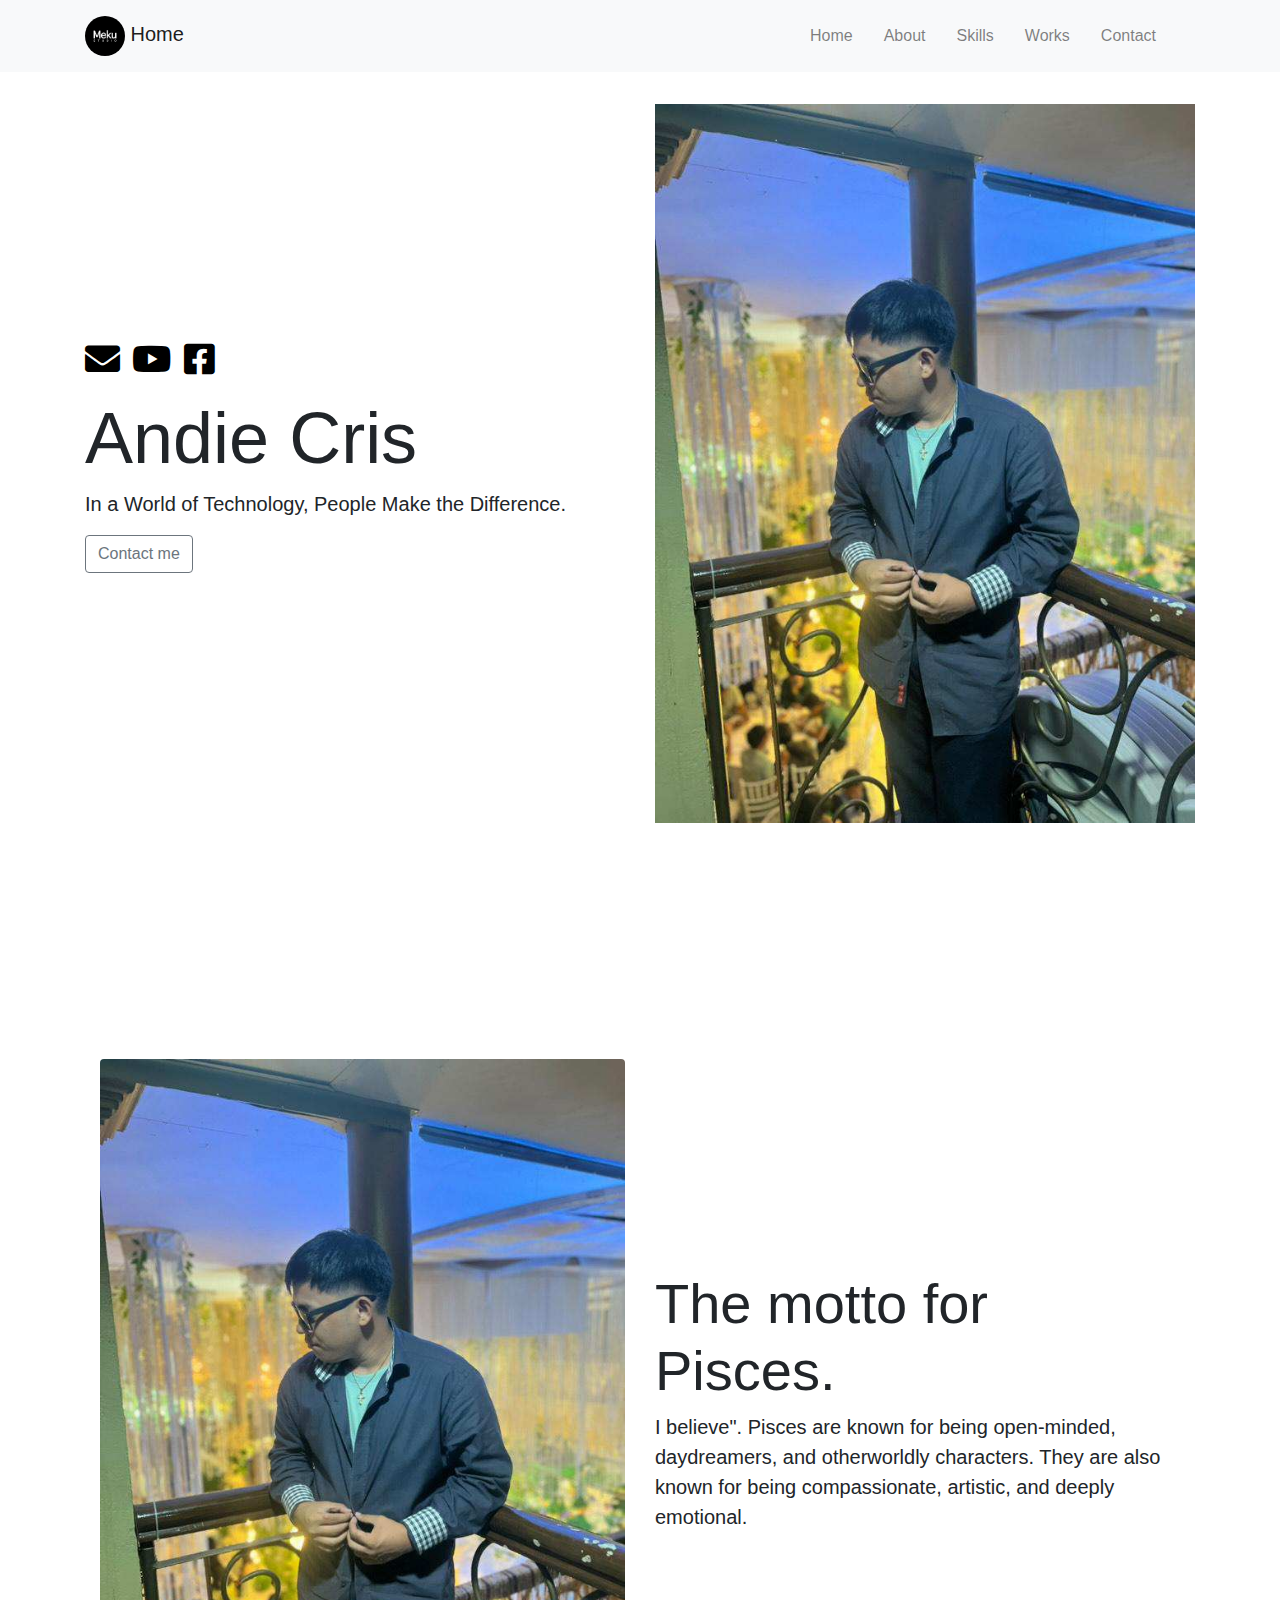
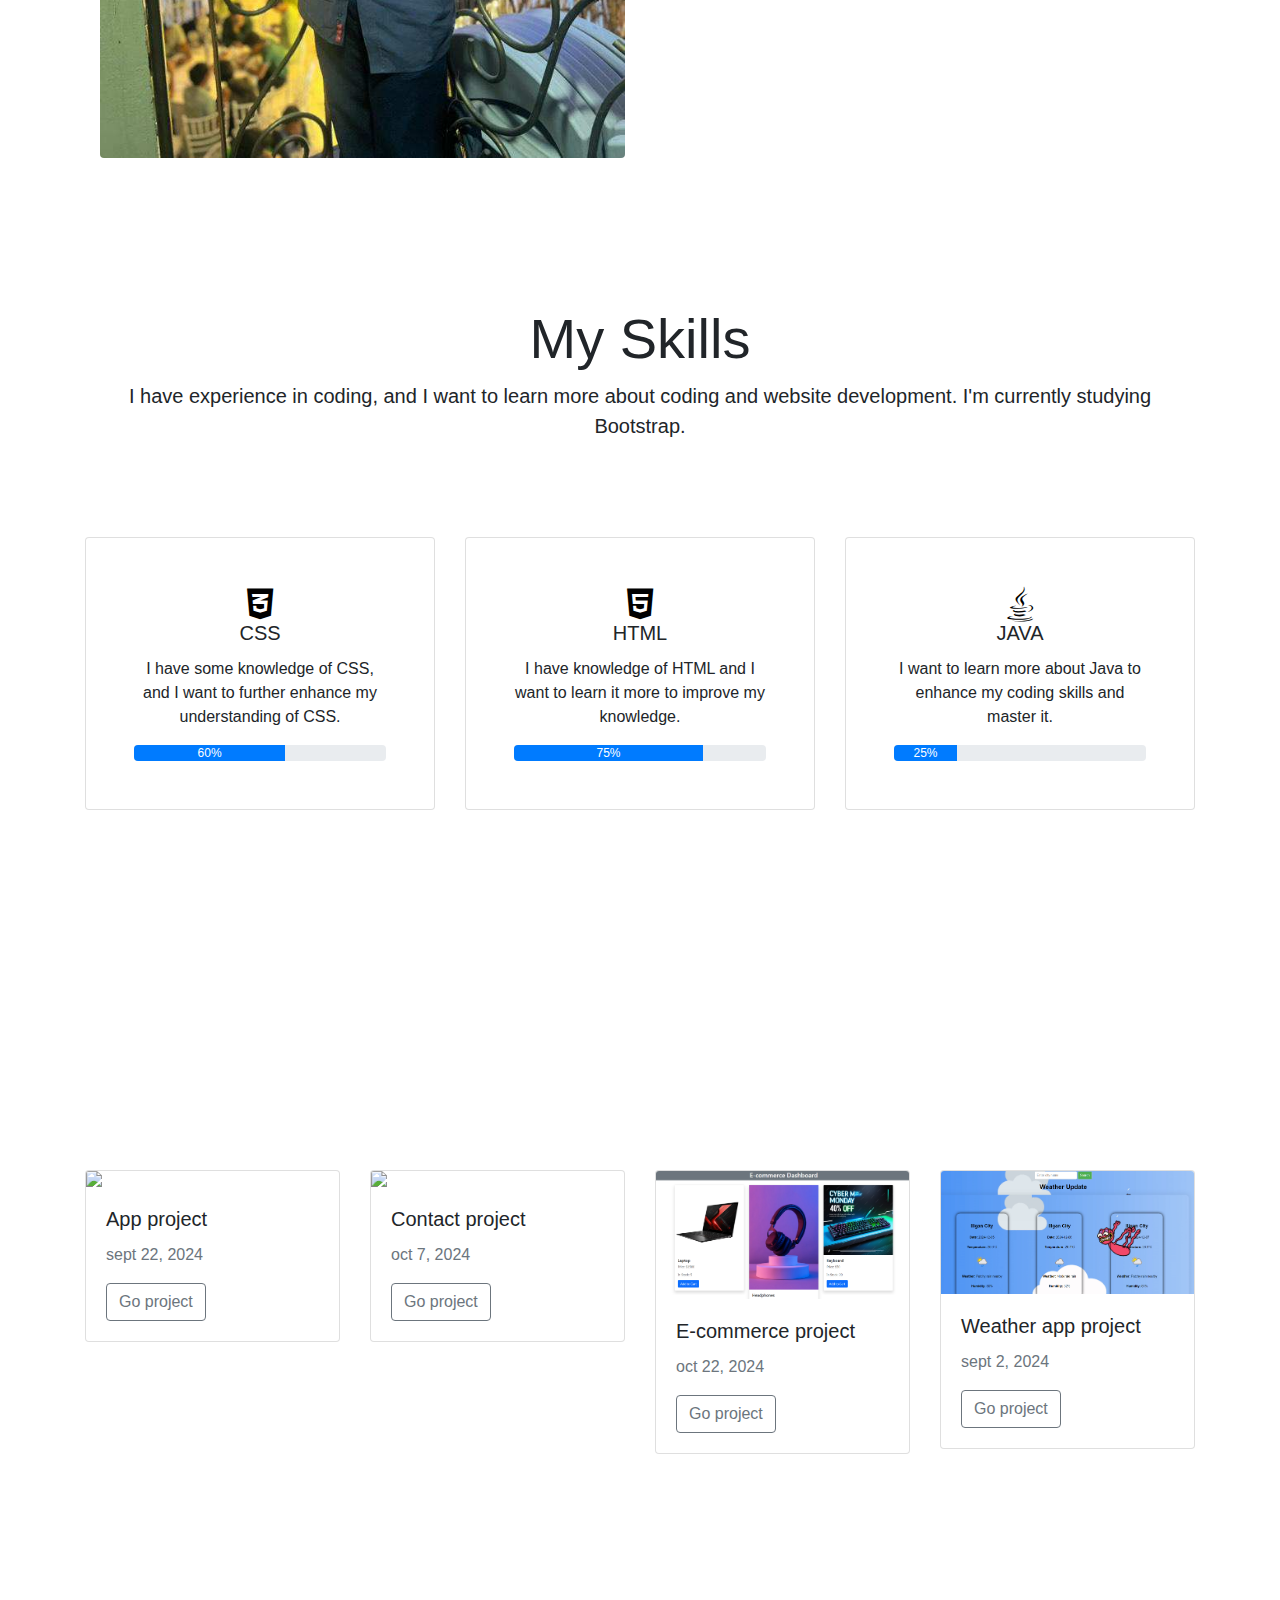
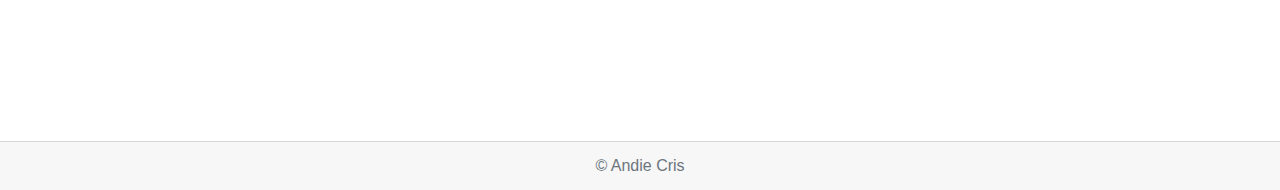
==== index.html @ 5bcfb6d4 "update" ====
<!DOCTYPE html>
<html lang="en">
  <head>
    <meta charset="UTF-8" />
    <meta name="viewport" content="width=device-width, initial-scale=1.0" />
    <title>Portfolio</title>
    <link rel="stylesheet" href="style.css" />
    <link
      rel="stylesheet"
      href="https://cdnjs.cloudflare.com/ajax/libs/font-awesome/6.5.1/css/all.min.css"
    />
    <link
      rel="stylesheet"
      href="https://cdnjs.cloudflare.com/ajax/libs/font-awesome/5.15.2/css/all.min.css"
    />
    <link
      rel="icon"
      sizes="16x16"
      href="logoowl.png"
      class="rounded-circle"
      style="border-radius: 100%"
    />
    <link
      href="https://stackpath.bootstrapcdn.com/bootstrap/4.5.2/css/bootstrap.min.css"
      rel="stylesheet"
    />
  </head>

  <body>
    <nav class="navbar navbar-expand-lg navbar-light bg-light fixed-top">
      <div class="container">
        <a class="navbar-brand" href="#home">
          <img
            src="images (5).png"
            alt="Logo"
            class="rounded-circle"
            style="height: 40px"
          />
          Home
        </a>
        <button
          class="navbar-toggler"
          type="button"
          data-toggle="collapse"
          data-target="#navbarNav"
          aria-controls="navbarNav"
          aria-expanded="false"
          aria-label="Toggle navigation"
        >
          <span class="navbar-toggler-icon"></span>
        </button>
        <div class="collapse navbar-collapse navbar" id="navbarNav">
          <ul class="navbar-nav ml-auto">
            <li class="nav-item">
              <a class="nav-link" href="#home">Home</a>
            </li>
            <li class="nav-item">
              <a class="nav-link" href="#about">About</a>
            </li>
            <li class="nav-item">
              <a class="nav-link" href="#skills">Skills</a>
            </li>
            <li class="nav-item">
              <a class="nav-link" href="#works">Works</a>
            </li>
            <li class="nav-item">
              <a class="nav-link" href="contact.html">Contact</a>
            </li>
          </ul>
        </div>
      </div>
    </nav>

    <section id="home">
      <div class="house">
        <div class="container">
          <div class="row">
            <div class="col-lg-6 col-md-6 custom-col">
              <ul class="list-inline">
                <li class="list-inline-item">
                  <a
                    href="https://myaccount.google.com/?utm_source=account-marketing-page&utm_medium=go-to-account-button&pli=1&nlr=1"
                    ><i class="fab fas fa-envelope"></i
                  ></a>
                </li>
                <li class="list-inline-item">
                  <a
                    href="https://www.youtube.com/watch?v=i_G6wewjOuY"
                    ><i class="fab fa-youtube"></i
                  ></a>
                </li>
                <li class="list-inline-item">
                  <a
                    href="https://www.facebook.com/Super.Meku"
                    ><i class="fab fa-facebook-square"></i
                  ></a>
                </li>
              </ul>
              <h1 class="display-3">Andie Cris</h1>
              <p class="lead">
                In a World of Technology, People Make the Difference.
              </p>
              <a href="contact.html">
                <button type="button" class="btn btn-outline-secondary">
                  Contact me
                </button>
              </a>
            </div>
            <div class="col-lg-6 col-md-6 mt-5">
              <img src="andie.jpg" class="img-fluid" />
            </div>
          </div>
        </div>
      </div>
    </section>

    <style>
      #about {
        height: 100vh;
      }
    </style>

    <section id="about">
      <div class="container mt-5">
        <div class="container mb-5">
          <div class="row align-items-center">
            <div class="col-lg-6 spacing">
              <img src="andie.jpg" class="img-fluid img-hero rounded" />
            </div>
            <div class="col-lg-6">
              <h1 class="display-4 text">The motto for Pisces.</h1>
              <p class="lead text-1">
                I believe". Pisces are known for being open-minded, daydreamers, and otherworldly characters. They are also known for being compassionate, artistic, and deeply emotional.
              </p>
            </div>
          </div>
        </div>
      </div>
    </section>

    <style>
      #skills {
        height: 75vh;
        display: flex;
        flex-direction: column;
        justify-content: center;
        align-items: center;
      }
    </style>

    <section id="skills">
      <div class="container">
        <div class="text-center flex-wrap">
          <h2 class="display-4">My Skills</h2>
          <p class="lead">
            I have experience in coding, and I want to learn more about coding
            and website development. I'm currently studying Bootstrap.
          </p>
        </div>

        <div class="row mt-5 py-5 flex-wrap ang">
          <div class="col-lg-4 mb-2">
            <div class="card text-center p-5">
              <i class="fab fa-css3-alt pol"></i>
              <h5 class="card-title">CSS</h5>
              <p class="card-text">
                I have some knowledge of CSS, and I want to further enhance my
                understanding of CSS.
              </p>
              <div class="progress">
                <div
                  class="progress-bar"
                  role="progressbar"
                  style="width: 60%"
                  aria-valuenow="60"
                  aria-valuemin="0"
                  aria-valuemax="100"
                >
                  60%
                </div>
              </div>
            </div>
          </div>
          <div class="col-lg-4 mb-4">
            <div class="card text-center p-5">
              <i class="fab fa-html5 pol"></i>
              <h5 class="card-title">HTML</h5>
              <p class="card-text">
                I have knowledge of HTML and I want to learn it more to improve
                my knowledge.
              </p>
              <div class="progress">
                <div
                  class="progress-bar"
                  role="progressbar"
                  style="width: 75%"
                  aria-valuenow="75"
                  aria-valuemin="0"
                  aria-valuemax="100"
                >
                  75%
                </div>
              </div>
            </div>
          </div>
          <div class="col-lg-4 mb-4">
            <div class="card text-center p-5">
              <i class="fab fa-java pol"></i>
              <h5 class="card-title">JAVA</h5>
              <p class="card-text">
                I want to learn more about Java to enhance my coding skills and
                master it.
              </p>
              <div class="progress">
                <div
                  class="progress-bar"
                  role="progressbar"
                  style="width: 25%"
                  aria-valuenow="25"
                  aria-valuemin="0"
                  aria-valuemax="100"
                >
                  25%
                </div>
              </div>
            </div>
          </div>
        </div>
      </div>
    </section>

    <style>
      #works {
        height: 90vh;
        display: flex;
        flex-direction: column;
        justify-content: center;
        align-items: center;
      }
    </style>

    <section id="works">
      <div class="container">
        <div class="row justify-content-center mb-4">
          <div class="col-lg-3 col-md-4 col-sm-6 mb-4">
            <div class="card">
              <img src="app.png" class="card-img-top" />
              <div class="card-body">
                <h5 class="card-title">App project</h5>
                <p class="card-text text-muted">sept 22, 2024</p>
                <a
                  href="https://andiecris.github.io/Log-in-/"
                  class="btn btn-outline-secondary"
                  >Go project</a
                >
              </div>
            </div>
          </div>

          <div class="col-lg-3 col-md-4 col-sm-6 mb-4">
            <div class="card">
              <img src="form.png" class="card-img-top" />
              <div class="card-body">
                <h5 class="card-title">Contact project</h5>
                <p class="card-text text-muted">oct 7, 2024</p>
                <a
                  href="https://andiecris.github.io/EMAIL.JS/"
                  class="btn btn-outline-secondary"
                  >Go project</a
                >
              </div>
            </div>
          </div>

          <div class="col-lg-3 col-md-4 col-sm-6 mb-4">
            <div class="card">
              <img src="MIDTERM-jpg.PNG" class="card-img-top" />
              <div class="card-body">
                <h5 class="card-title">E-commerce project</h5>
                <p class="card-text text-muted">oct 22, 2024</p>
                <a
                  href="https://andiecris.github.io/MIDTERM-EXAM/"
                  class="btn btn-outline-secondary"
                  >Go project</a
                >
              </div>
            </div>
          </div>

          <div class="col-lg-3 col-md-4 col-sm-6 mb-4">
            <div class="card">
              <img src="weatherapp.jpg" class="card-img-top" />
              <div class="card-body">
                <h5 class="card-title">Weather app project</h5>
                <p class="card-text text-muted">sept 2, 2024</p>
                <a
                  href="https://andiecris.github.io/Encio-weather/"
                  class="btn btn-outline-secondary"
                  >Go project</a
                >
              </div>
            </div>
          </div>
        </div>
      </div>
    </section>

    <div class="card-footer text-muted text-center">&copy Andie Cris</div>

    <script
      src="https://cdn.jsdelivr.net/npm/jquery@3.5.1/dist/jquery.slim.min.js"
      integrity="sha384-DfXdz2htPH0lsSSs5nCTpuj/zy4C+OGpamoFVy38MVBnE+IbbVYUew+OrCXaRkfj"
      crossorigin="anonymous"
    ></script>
    <script
      src="https://cdn.jsdelivr.net/npm/popper.js@1.16.1/dist/umd/popper.min.js"
      integrity="sha384-9/reFTGAW83EW2RDu2S0VKaIzap3H66lZH81PoYlFhbGU+6BZp6G7niu735Sk7lN"
      crossorigin="anonymous"
    ></script>
    <script
      src="https://cdn.jsdelivr.net/npm/bootstrap@4.6.2/dist/js/bootstrap.min.js"
      integrity="sha384-+sLIOodYLS7CIrQpBjl+C7nPvqq+FbNUBDunl/OZv93DB7Ln/533i8e/mZXLi/P+"
      crossorigin="anonymous"
    ></script>
  </body>
</html>
---- style.css ----
body {
    scroll-behavior: smooth;
    height: 100vh;
    padding-top: 56px;
  }
  html {
    scroll-behavior: smooth;
  }
  html::-webkit-scrollbar {
    display: none;
  }
  
  #about {
    padding-top: 55px;
  }
  
  .nav-item {
    margin-right: 15px;
  }
  .house {
    height: 100vh;
  }
  section .fas,
  section .fab {
    color: #000000;
    font-size: 35px;
  }
  .custom-col {
    margin-top: 25%;
  }
  
  .card {
    transition: transform 0.3s ease, box-shadow 0.3s ease;
  }
  
  .card:hover {
    transform: translateY(-10px);
    box-shadow: 0 4px 12px rgba(0, 0, 0, 0.9);
  }
  
  .progress-bar {
    background-color: rgb(51, 51, 51);
  }
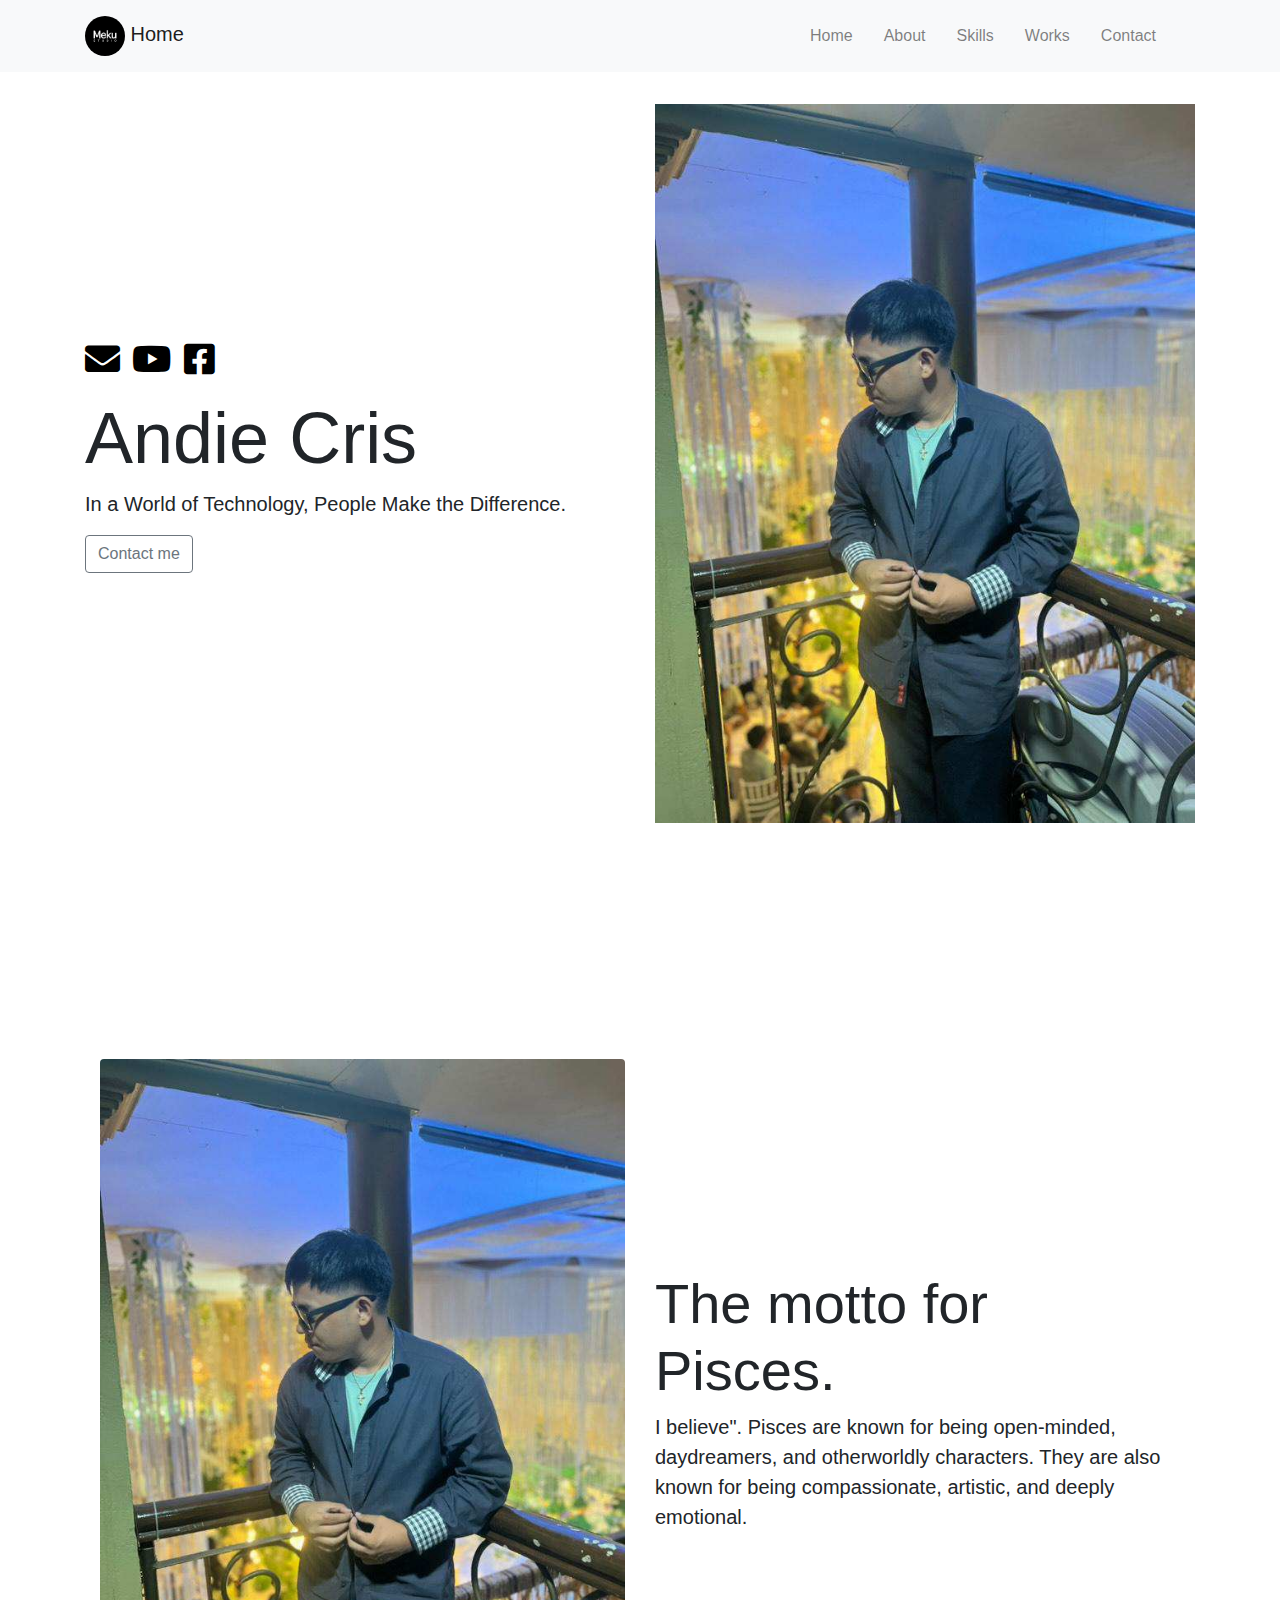
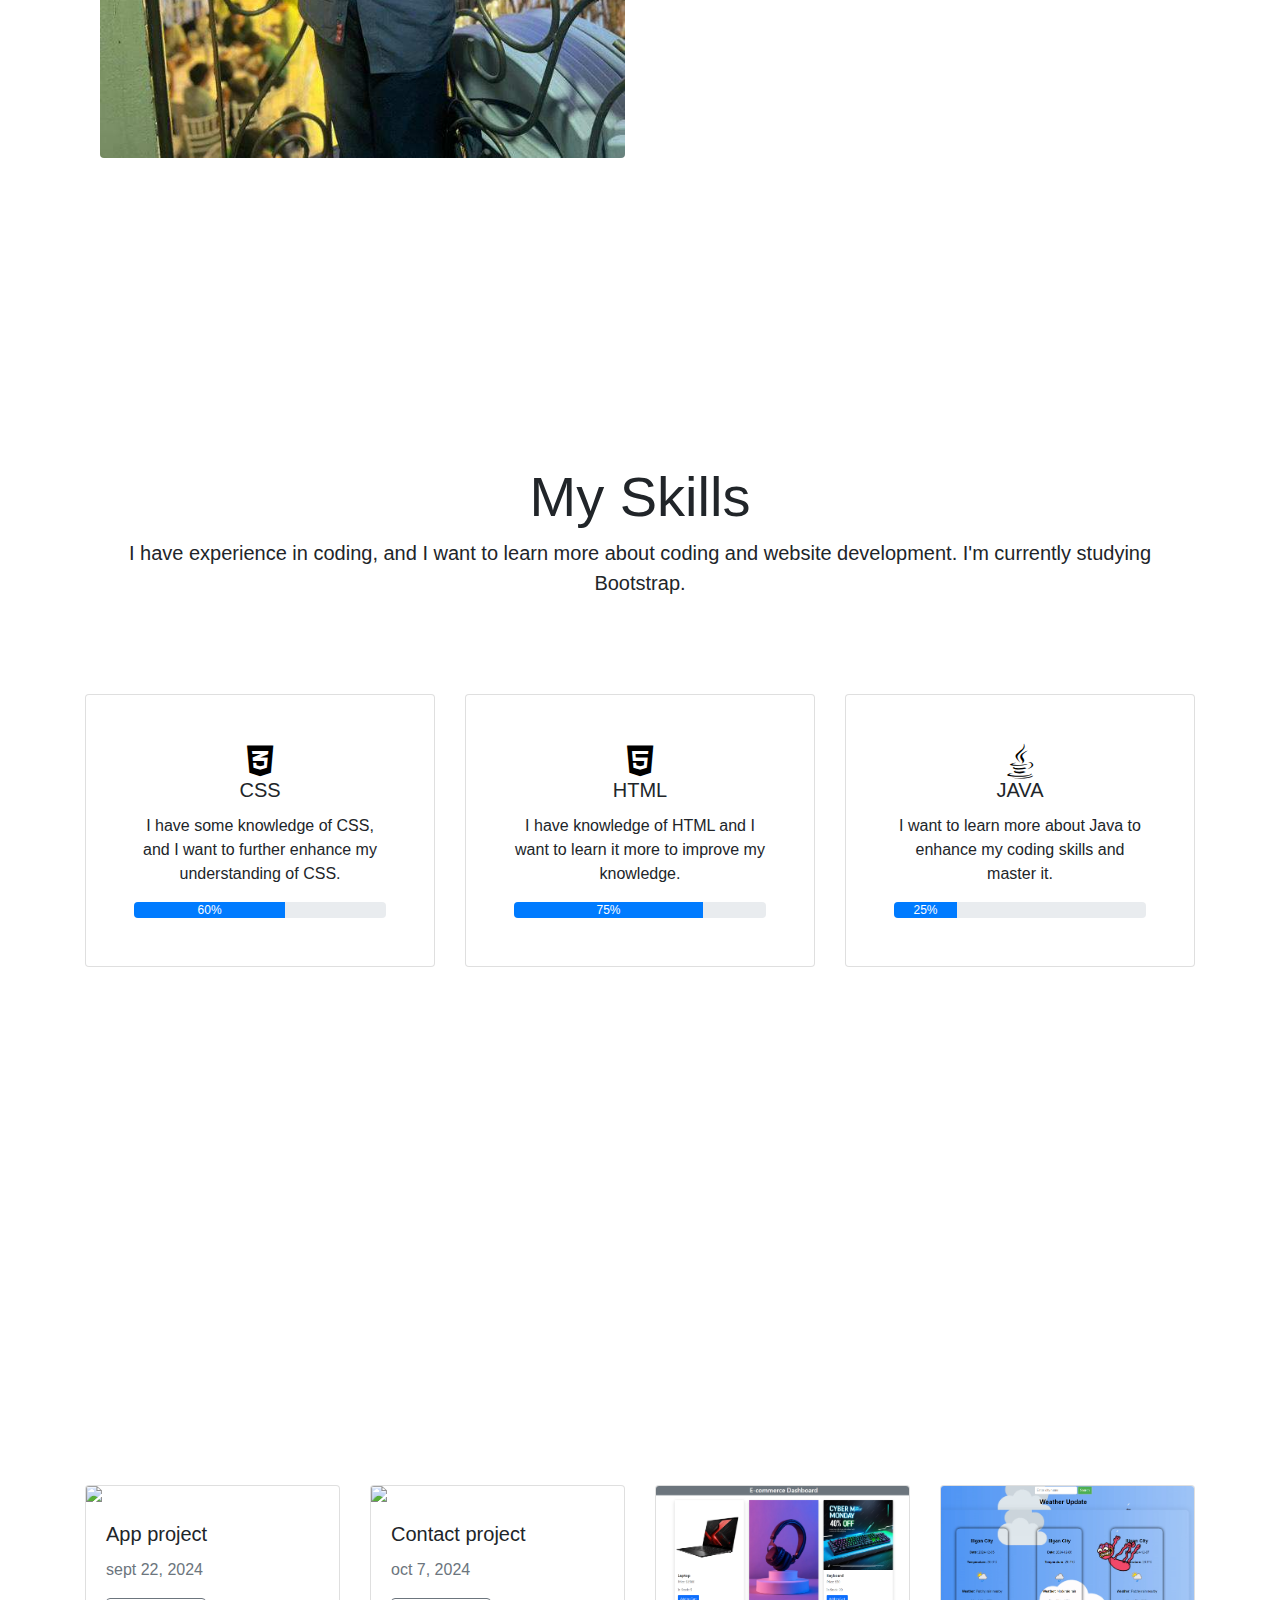
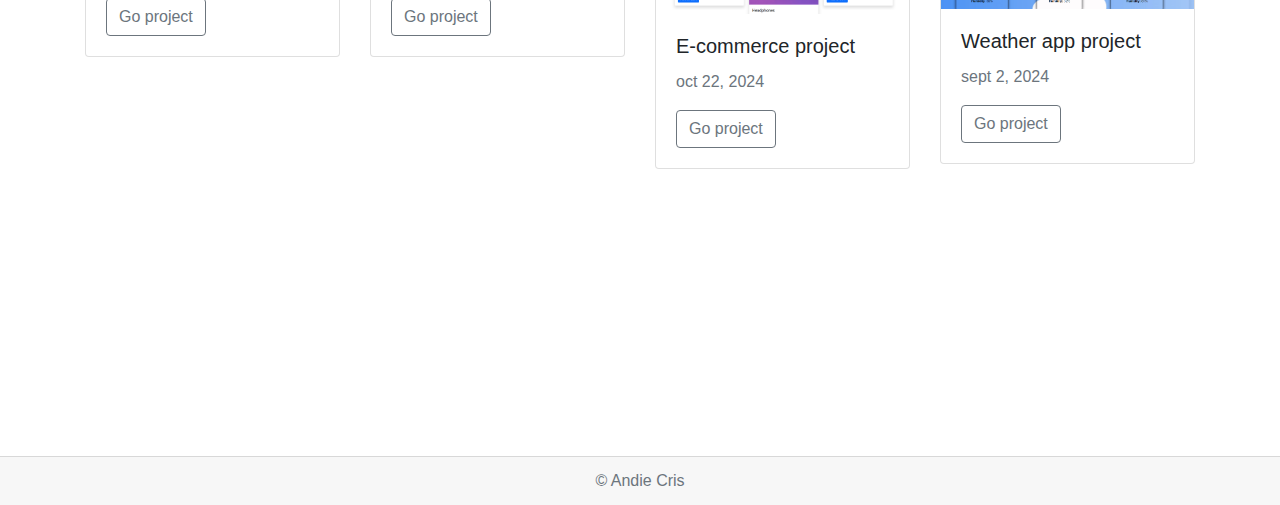
==== commit 6796c55d: "update" ====
--- a/index.html
+++ b/index.html
@@ -140,7 +140,7 @@
 
     <style>
       #skills {
-        height: 75vh;
+        height: 110vh;
         display: flex;
         flex-direction: column;
         justify-content: center;
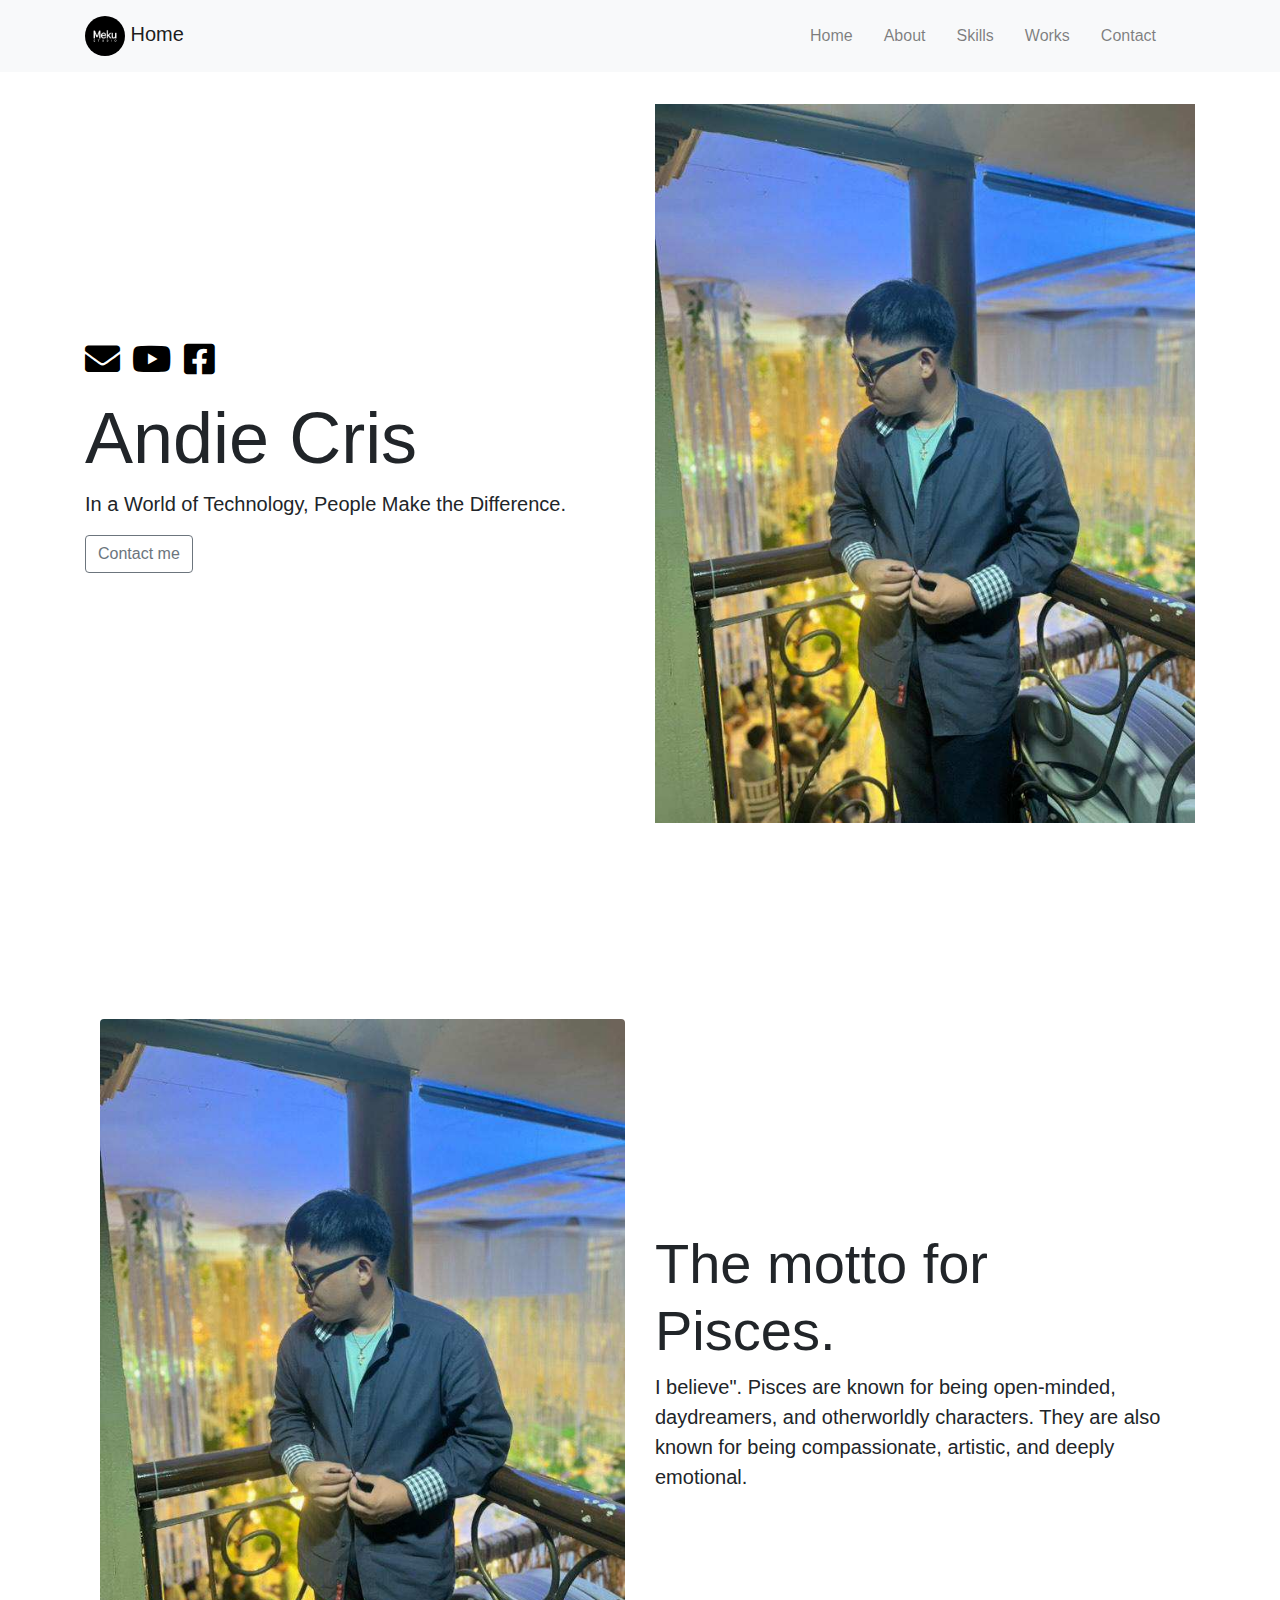
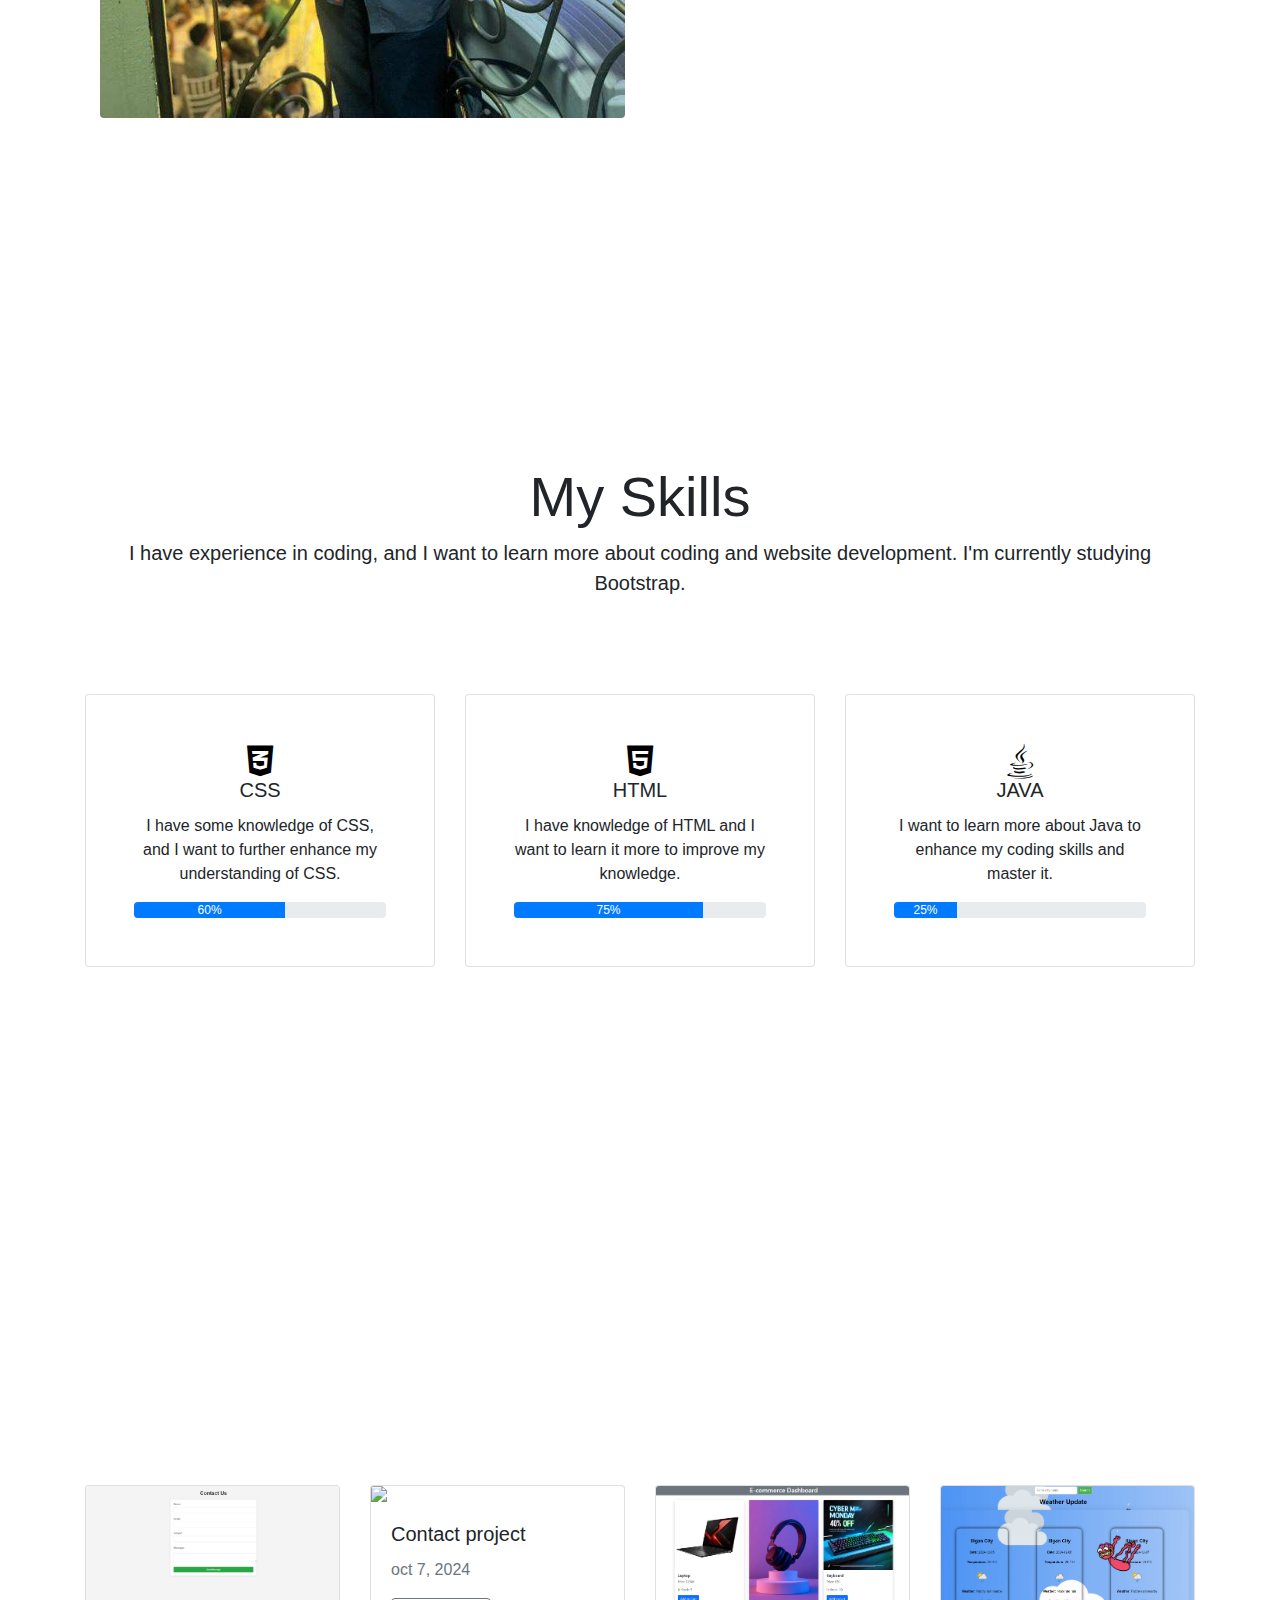
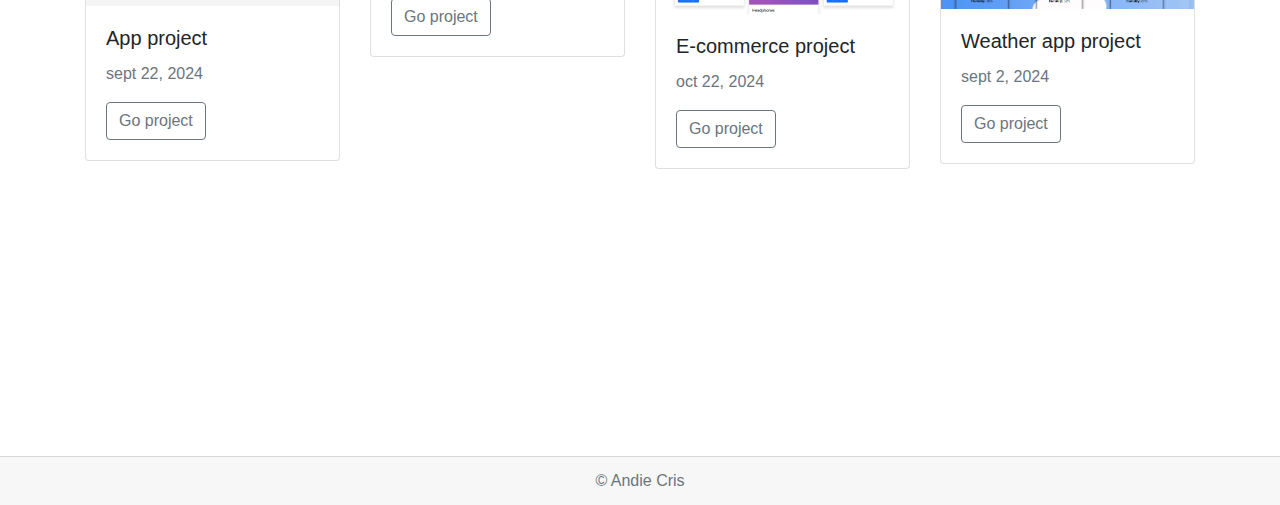
==== commit 2dda9619: "update" ====
--- a/index.html
+++ b/index.html
@@ -244,7 +244,7 @@
         <div class="row justify-content-center mb-4">
           <div class="col-lg-3 col-md-4 col-sm-6 mb-4">
             <div class="card">
-              <img src="app.png" class="card-img-top" />
+              <img src="Tuara.jpg" class="card-img-top" />
               <div class="card-body">
                 <h5 class="card-title">App project</h5>
                 <p class="card-text text-muted">sept 22, 2024</p>
--- a/style.css
+++ b/style.css
@@ -11,7 +11,7 @@
   }
   
   #about {
-    padding-top: 55px;
+    padding-top: 15px;
   }
   
   .nav-item {
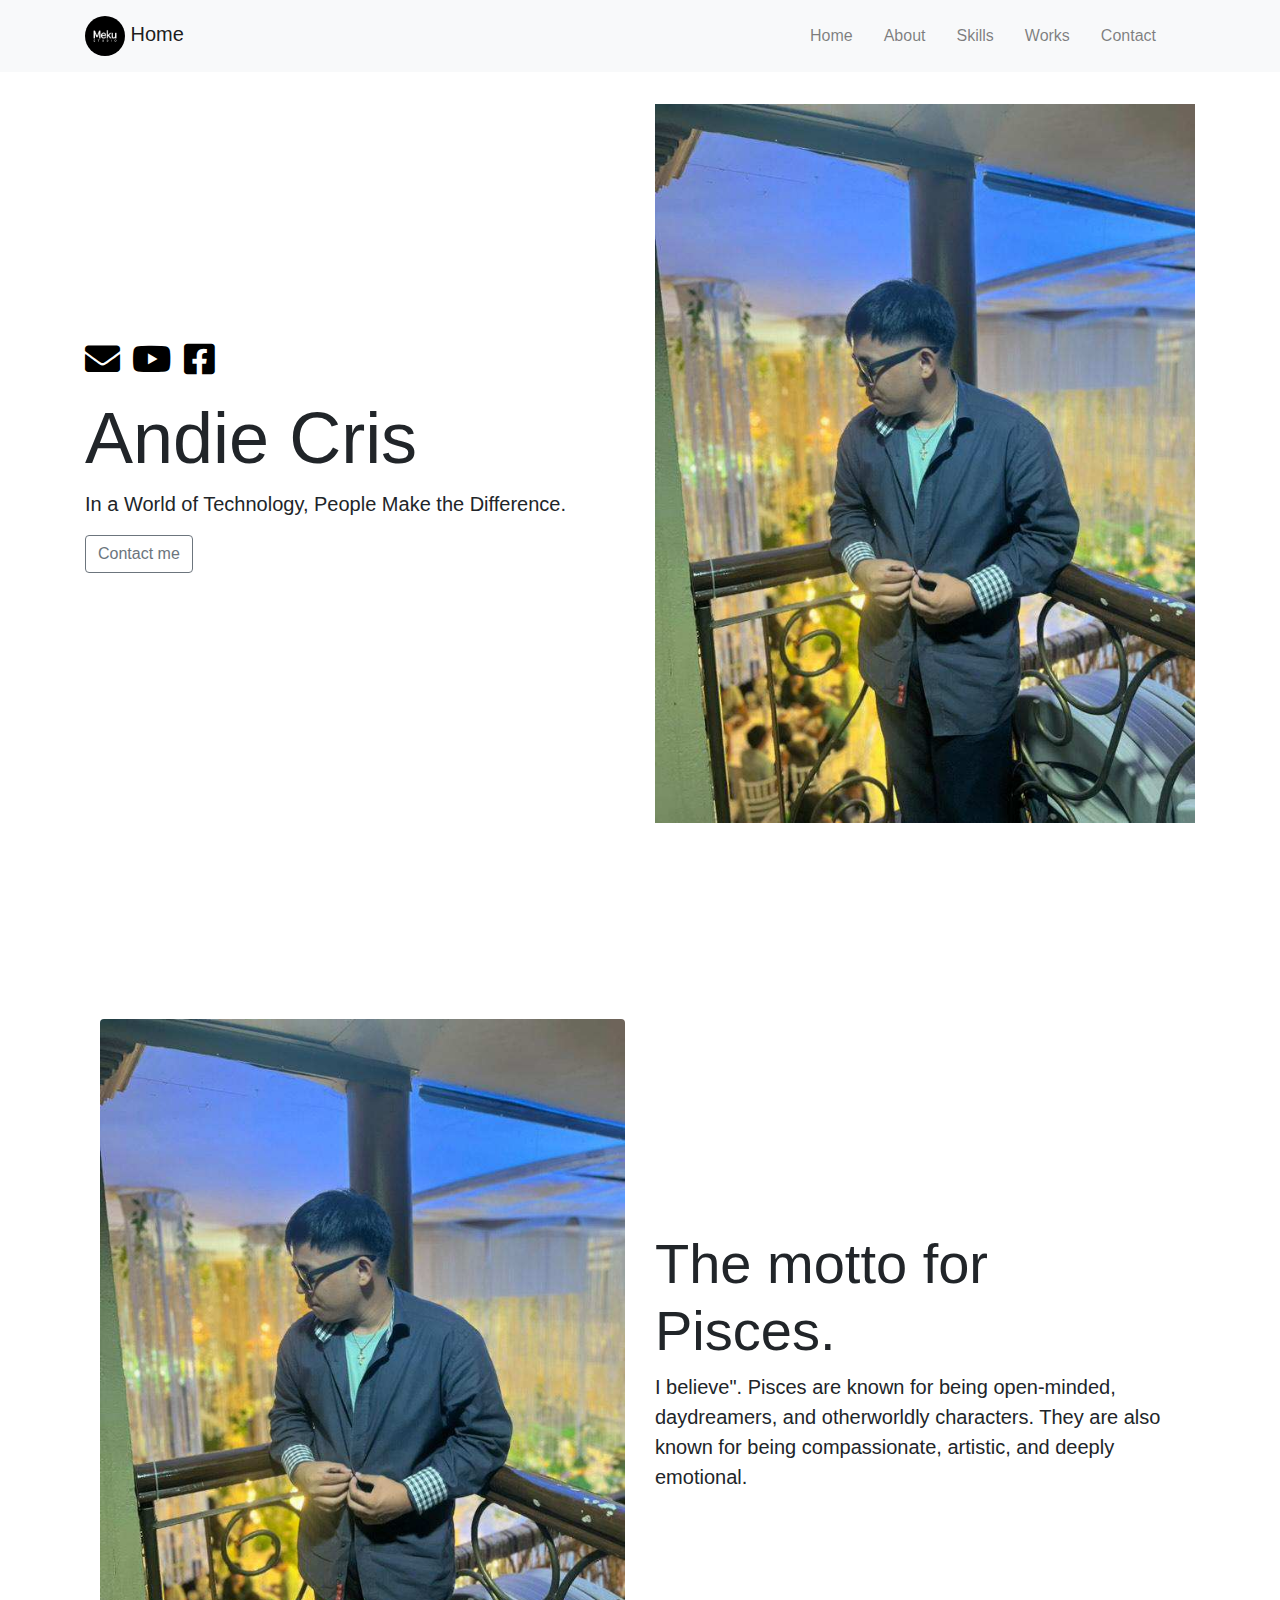
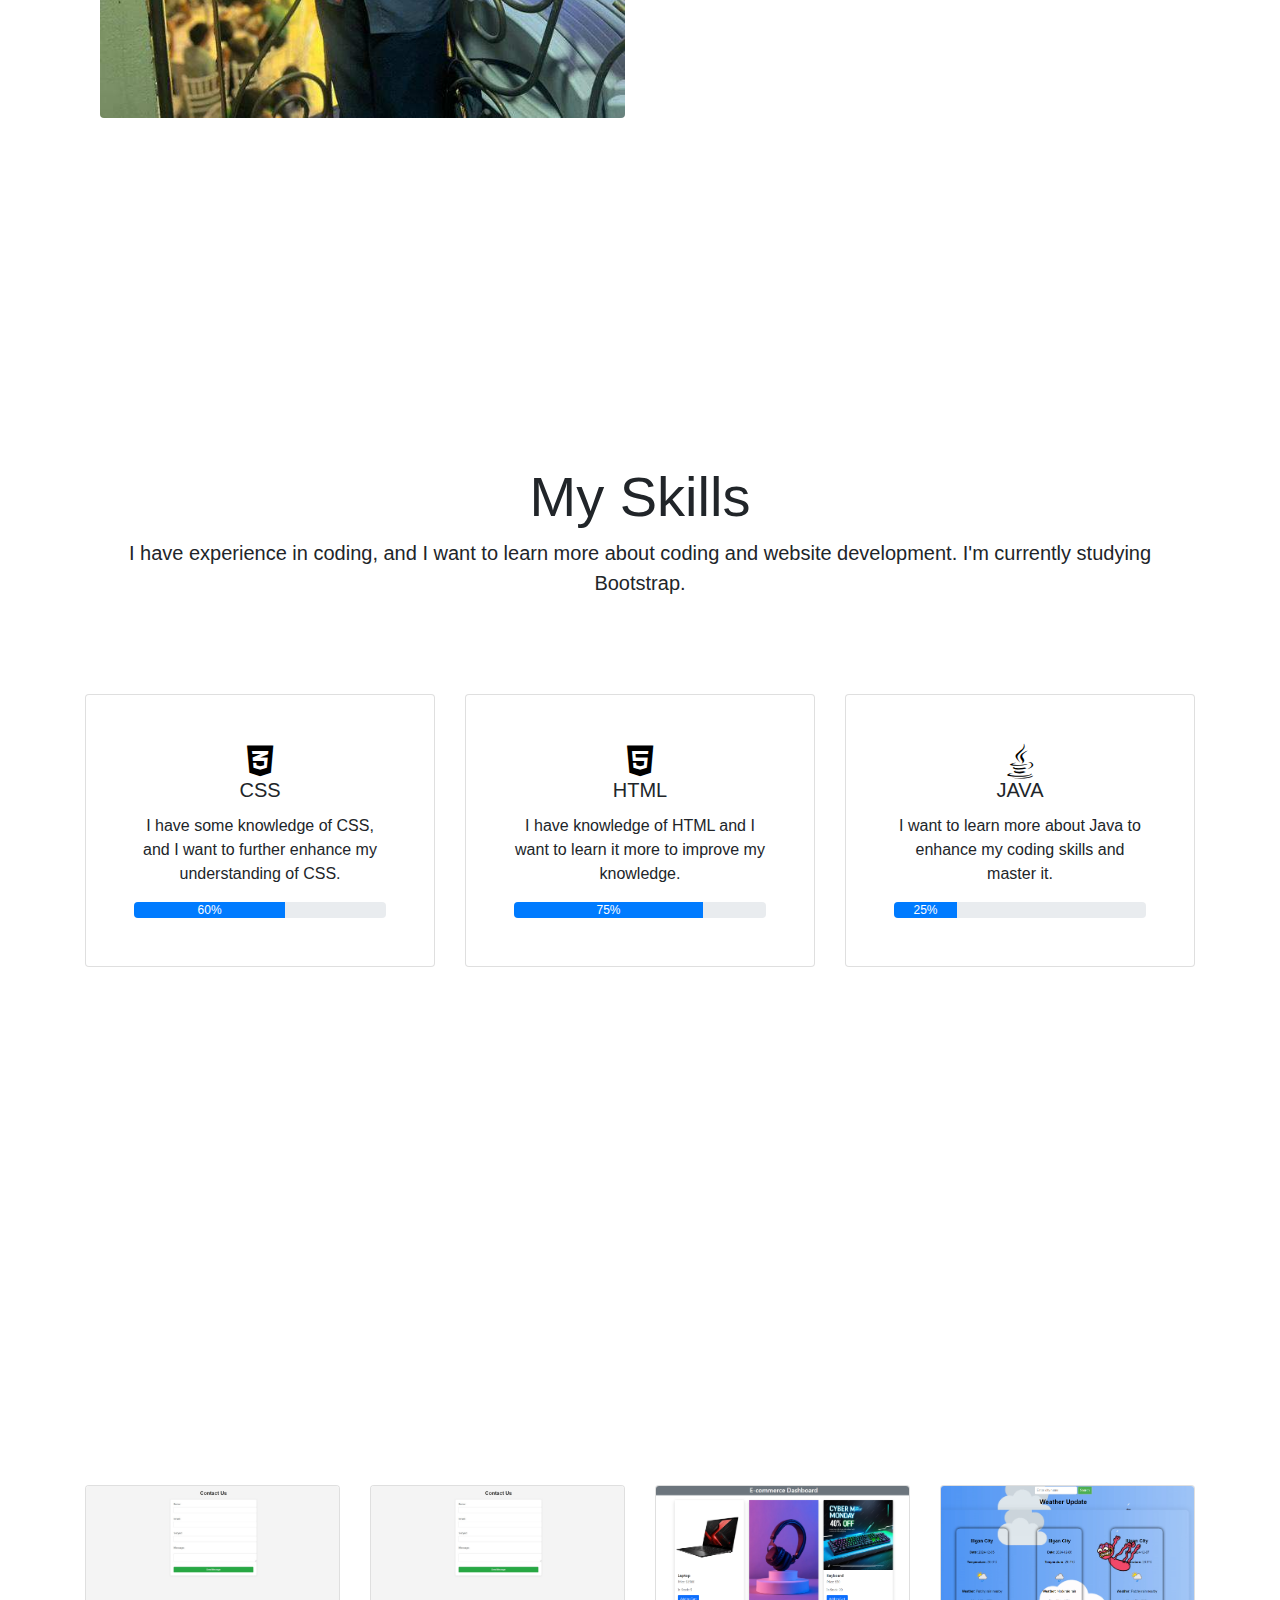
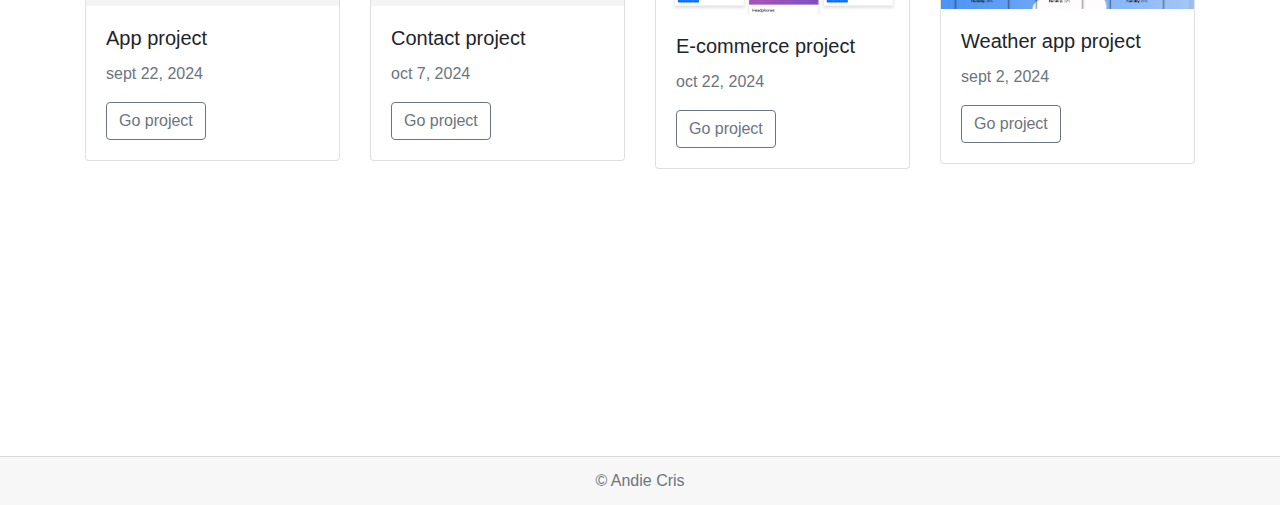
==== commit e7e25323: "update" ====
--- a/index.html
+++ b/index.html
@@ -259,7 +259,7 @@
 
           <div class="col-lg-3 col-md-4 col-sm-6 mb-4">
             <div class="card">
-              <img src="form.png" class="card-img-top" />
+              <img src="Tuara.jpg" class="card-img-top" />
               <div class="card-body">
                 <h5 class="card-title">Contact project</h5>
                 <p class="card-text text-muted">oct 7, 2024</p>
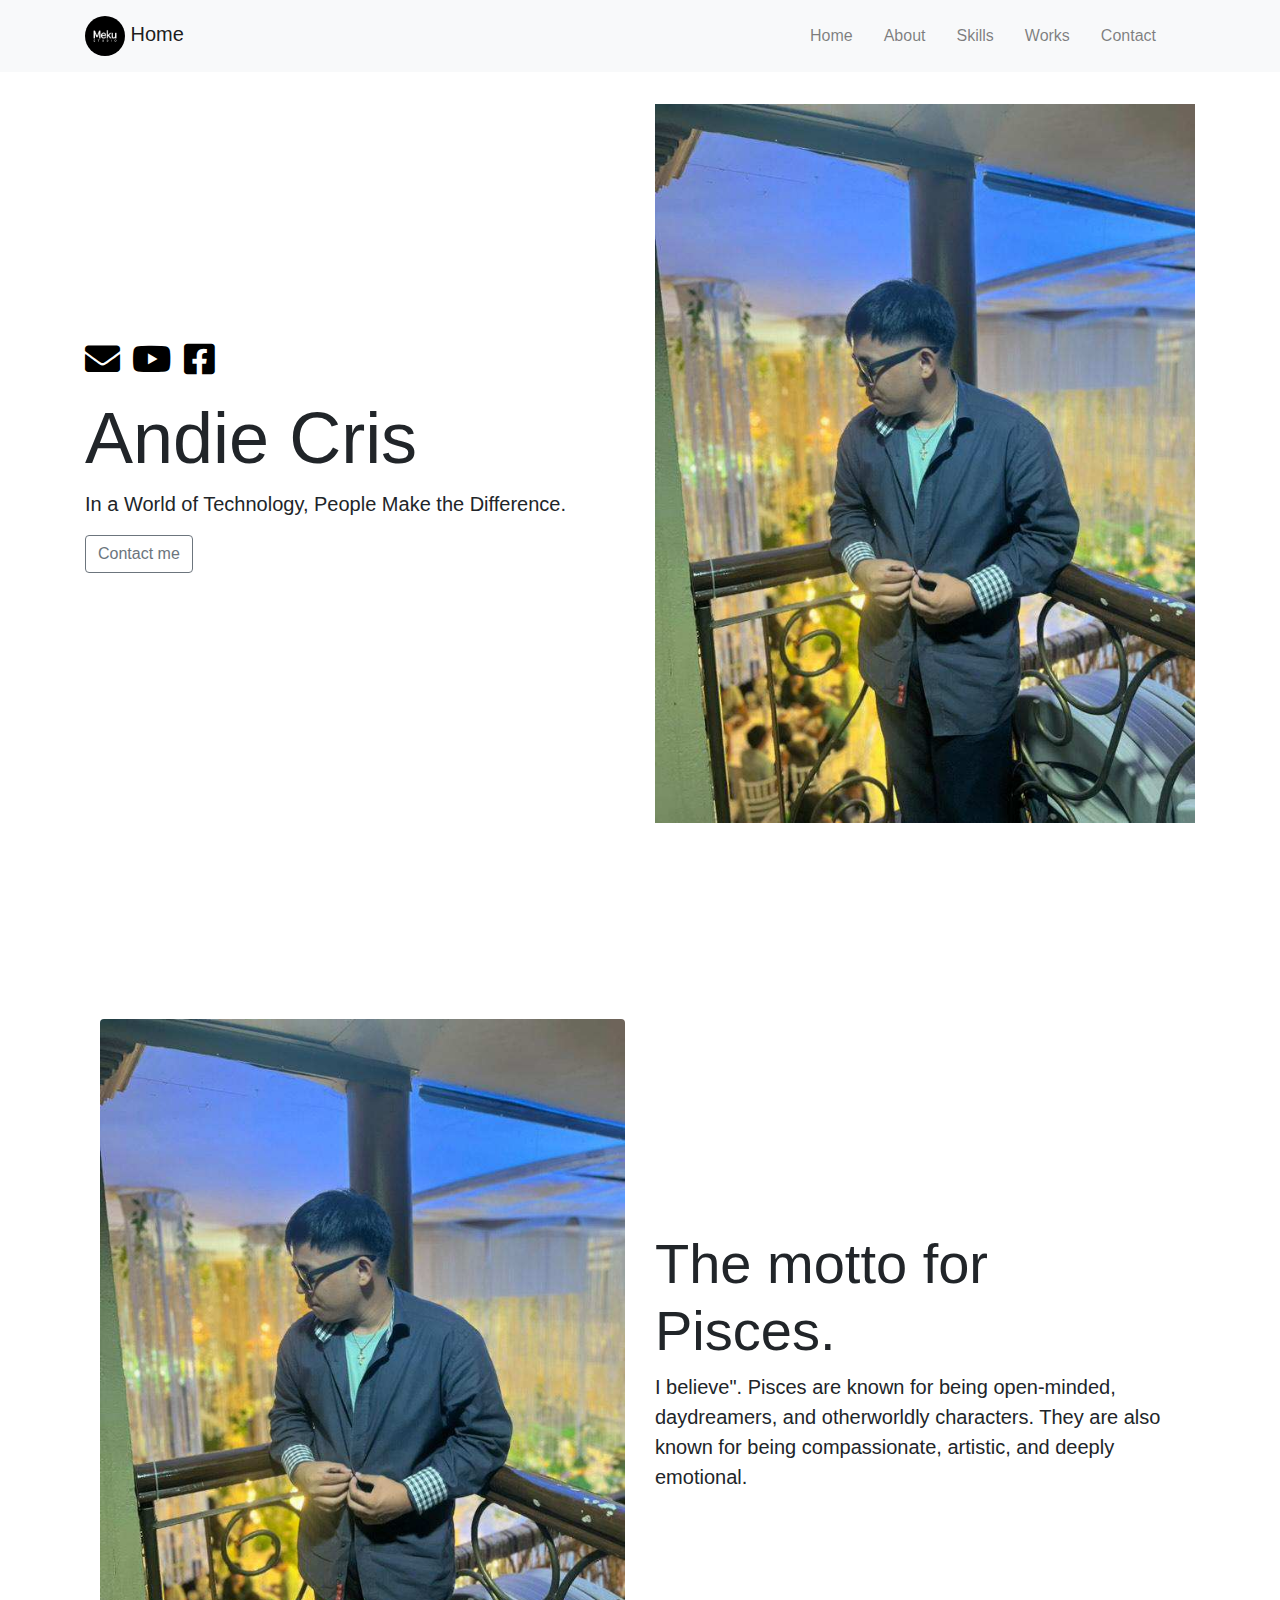
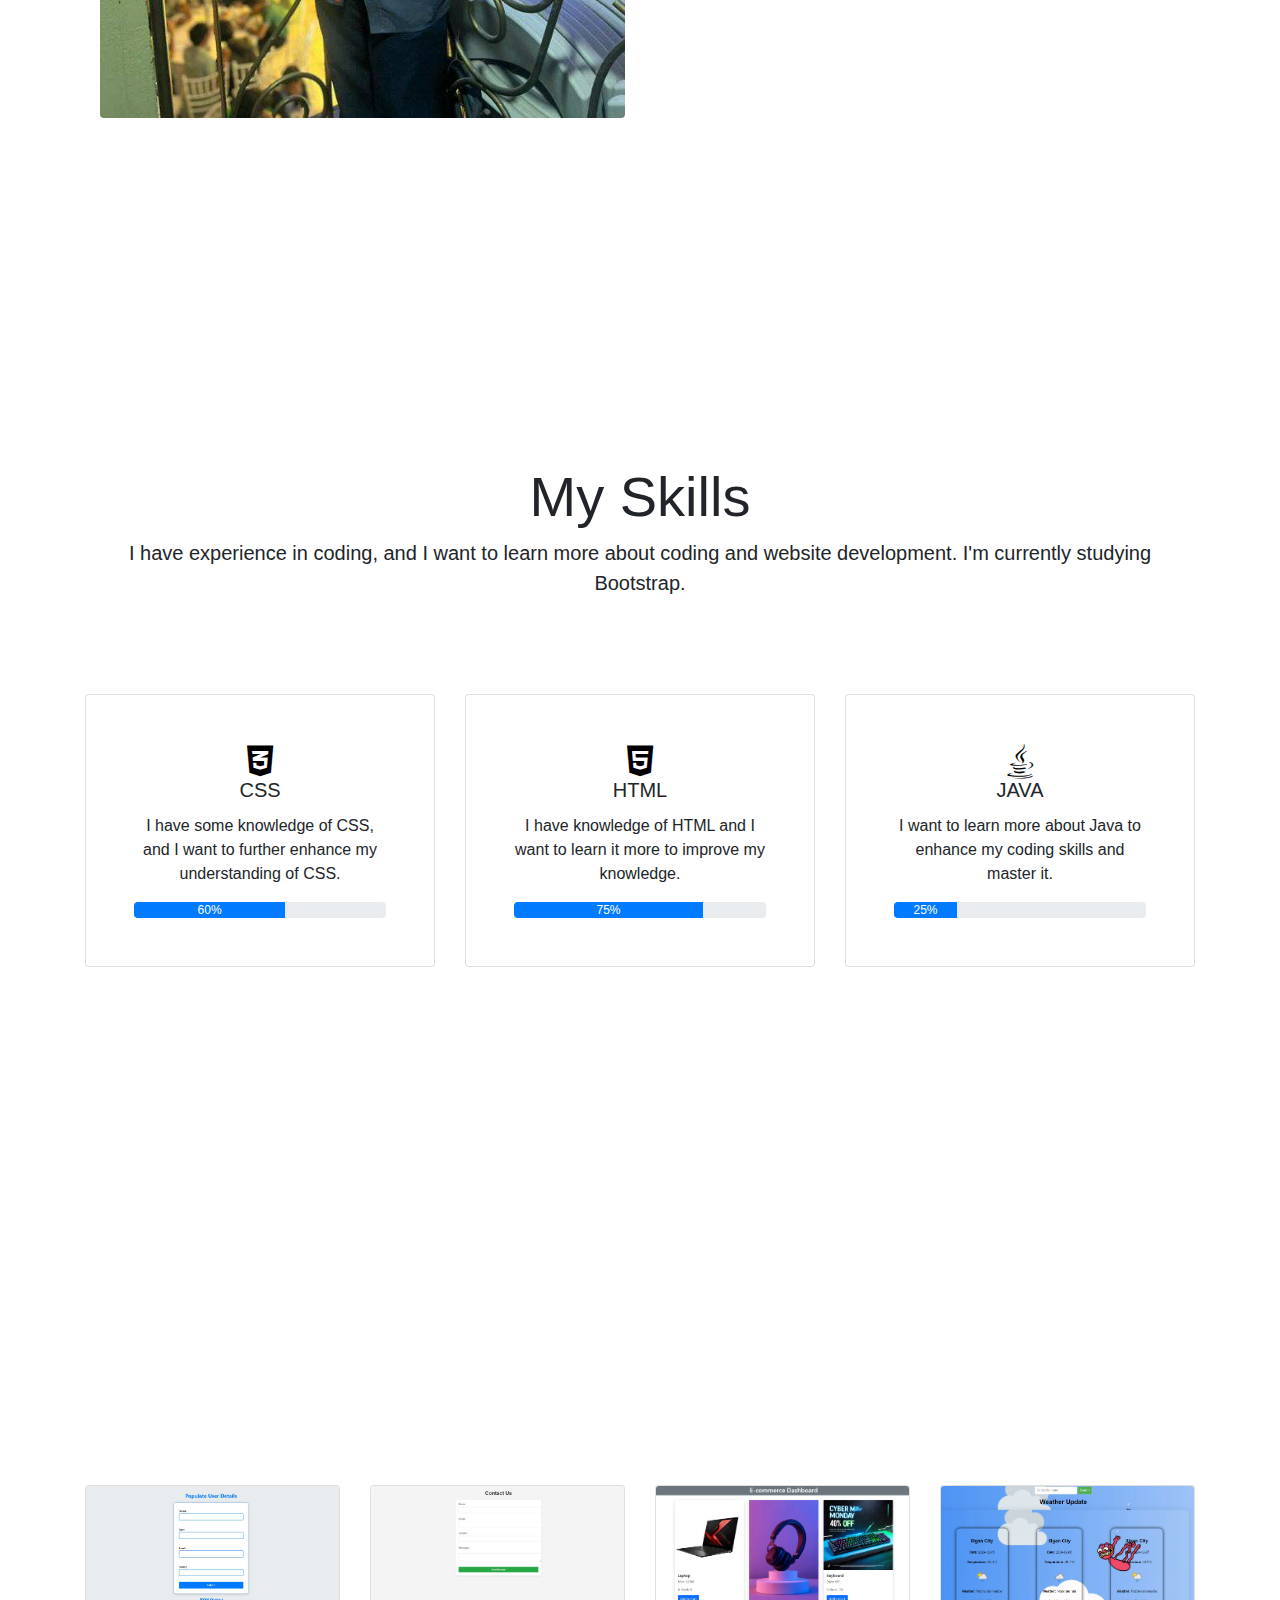
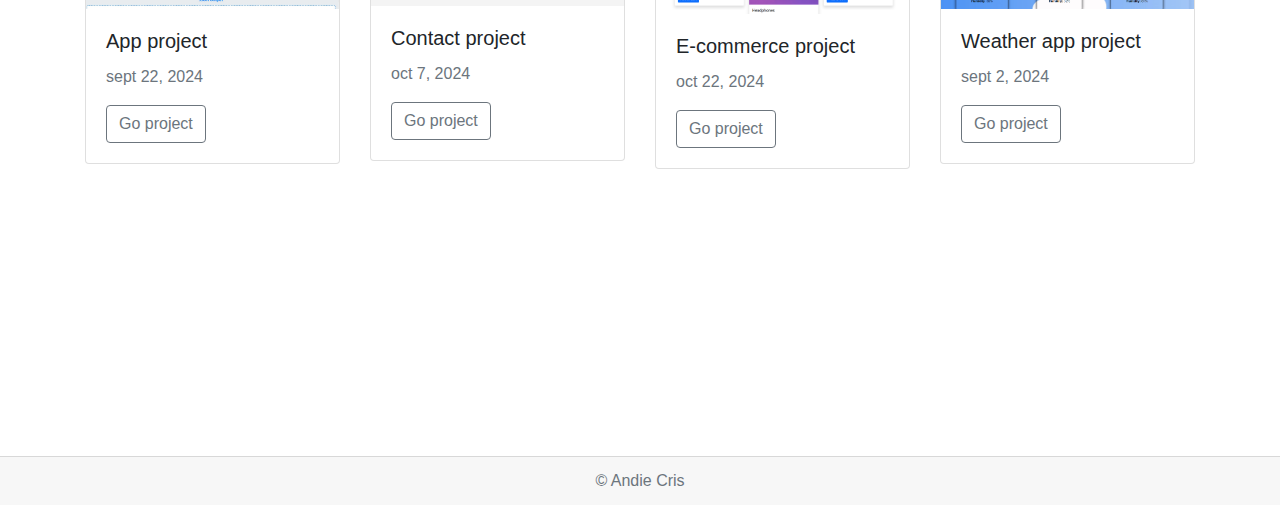
==== commit 38cb76cf: "update" ====
--- a/index.html
+++ b/index.html
@@ -244,7 +244,7 @@
         <div class="row justify-content-center mb-4">
           <div class="col-lg-3 col-md-4 col-sm-6 mb-4">
             <div class="card">
-              <img src="Tuara.jpg" class="card-img-top" />
+              <img src="Json.jpg" class="card-img-top" />
               <div class="card-body">
                 <h5 class="card-title">App project</h5>
                 <p class="card-text text-muted">sept 22, 2024</p>
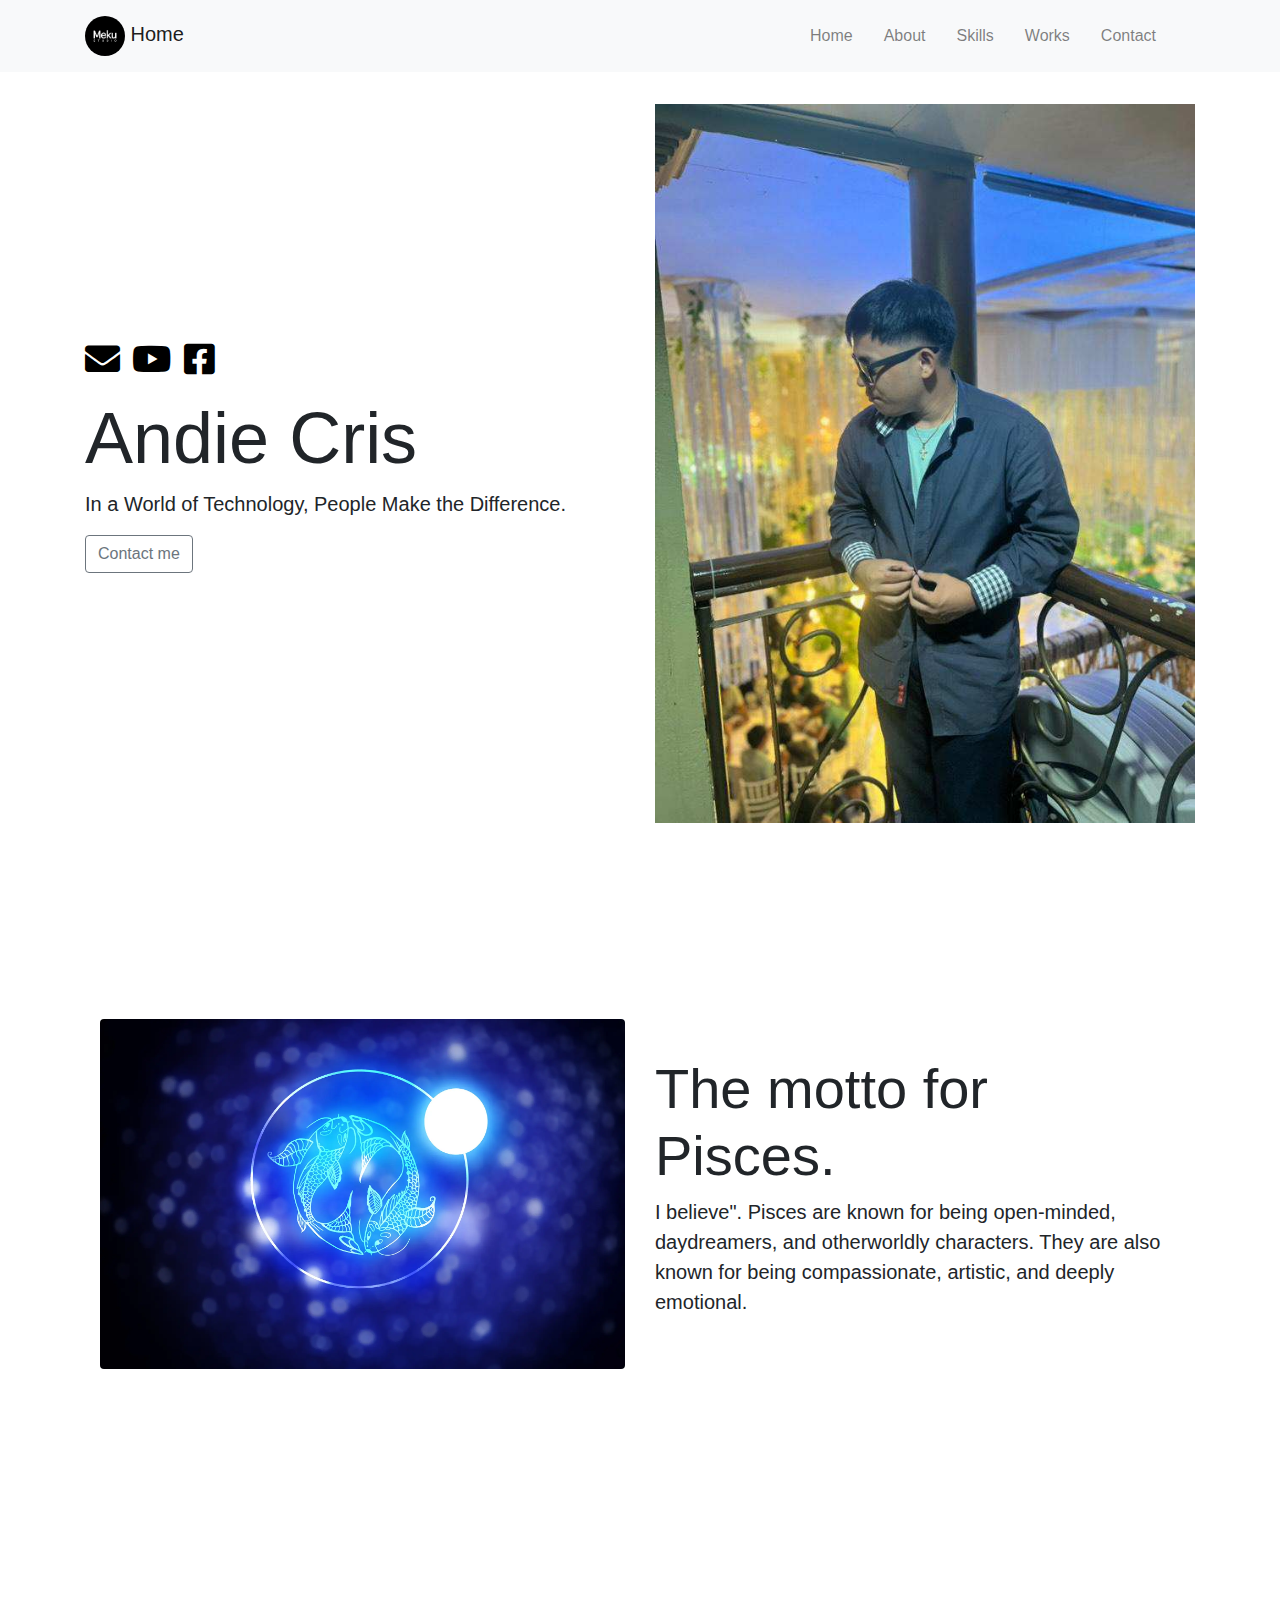
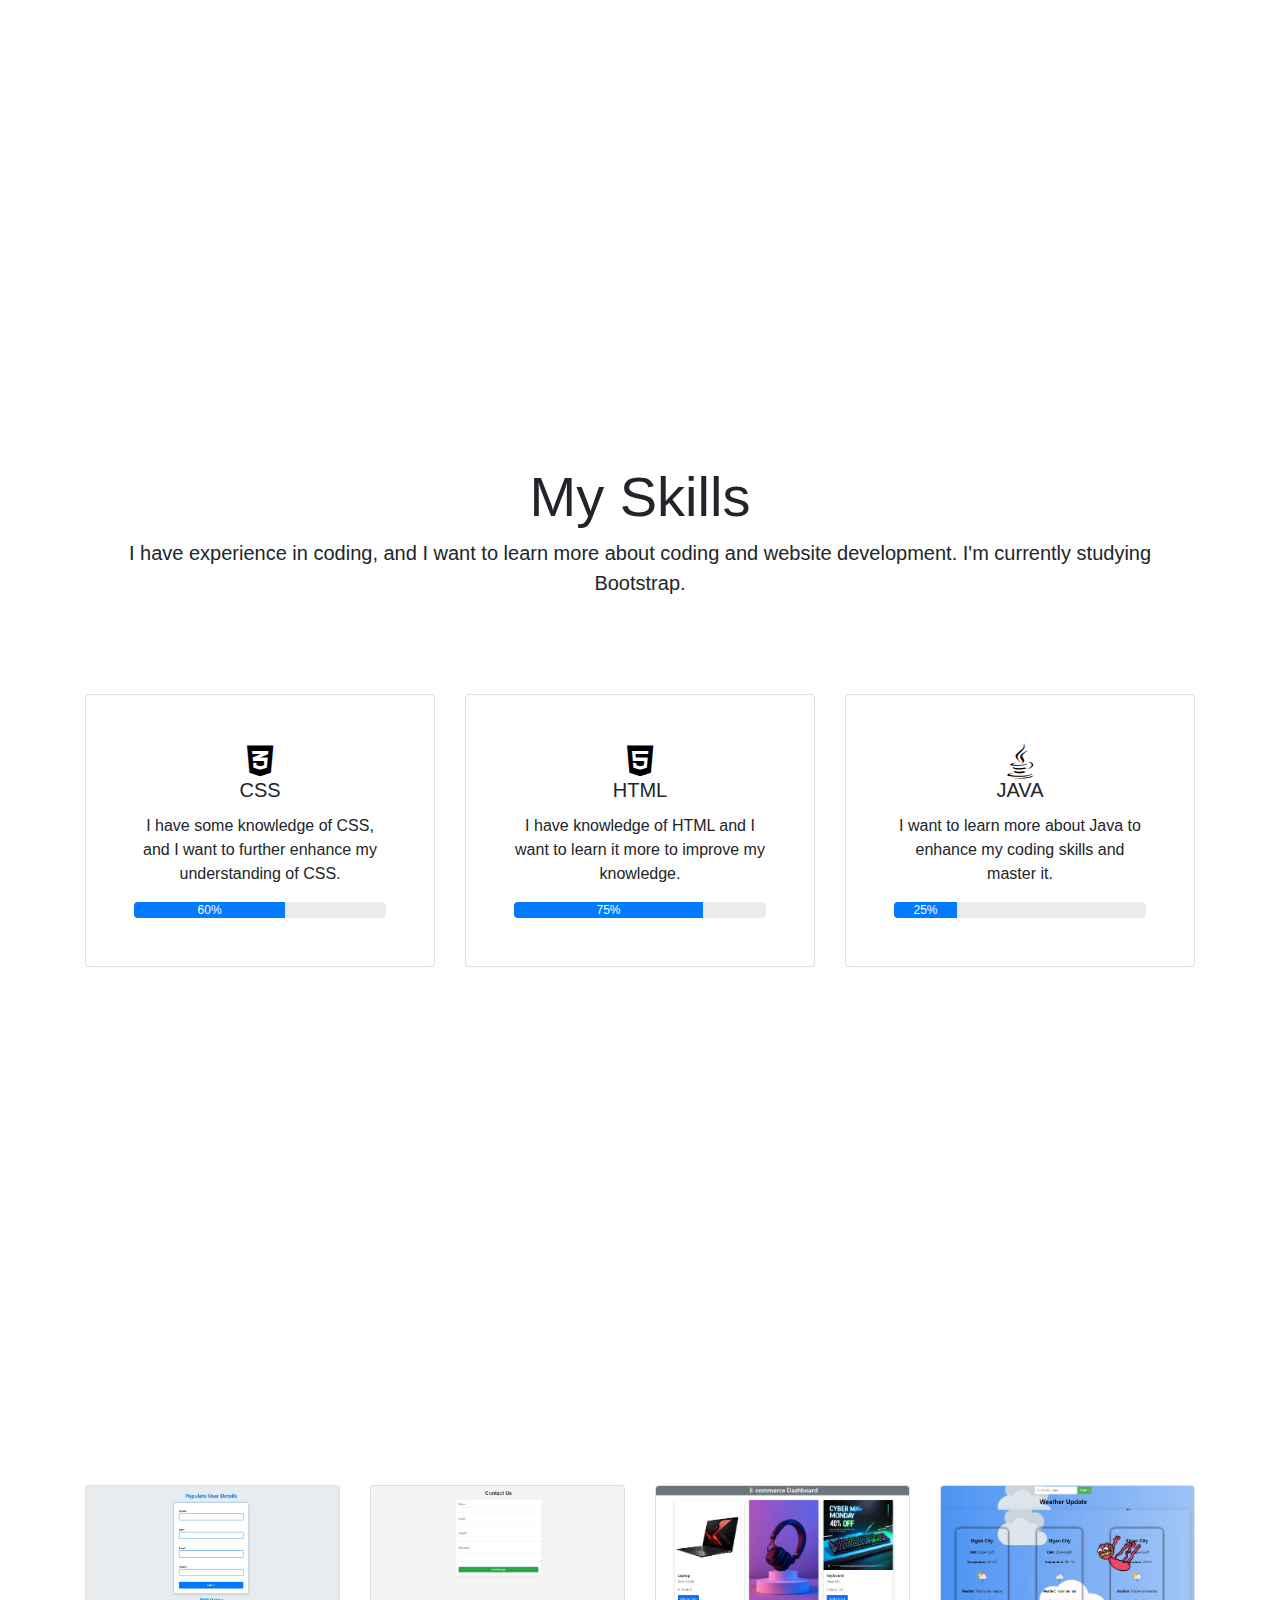
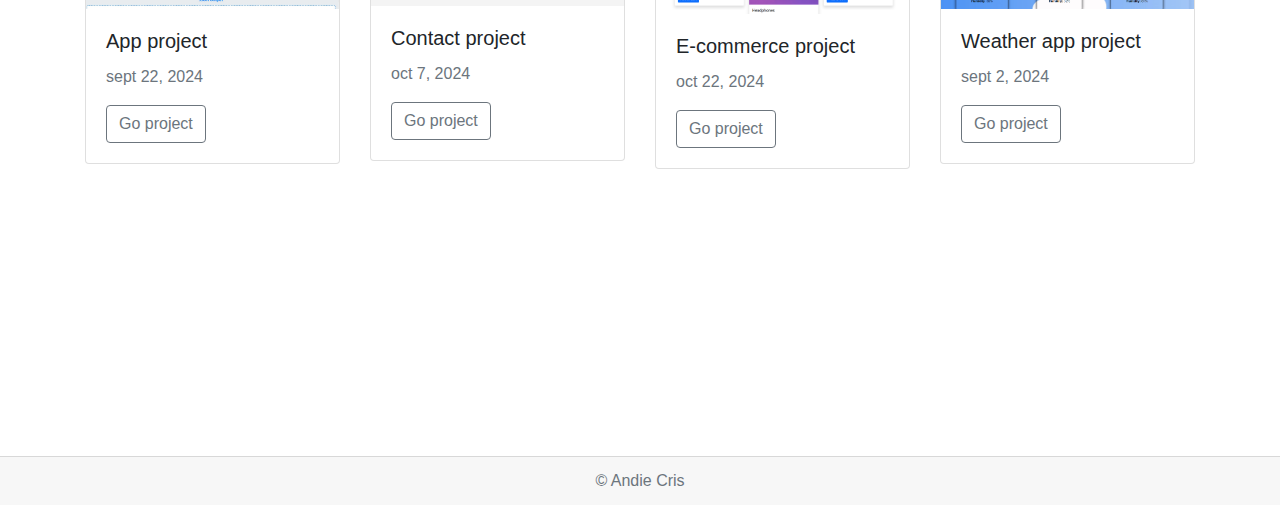
==== commit 7e68f6d2: "update" ====
--- a/index.html
+++ b/index.html
@@ -125,7 +125,7 @@
         <div class="container mb-5">
           <div class="row align-items-center">
             <div class="col-lg-6 spacing">
-              <img src="andie.jpg" class="img-fluid img-hero rounded" />
+              <img src="isda.jpg" class="img-fluid img-hero rounded" />
             </div>
             <div class="col-lg-6">
               <h1 class="display-4 text">The motto for Pisces.</h1>
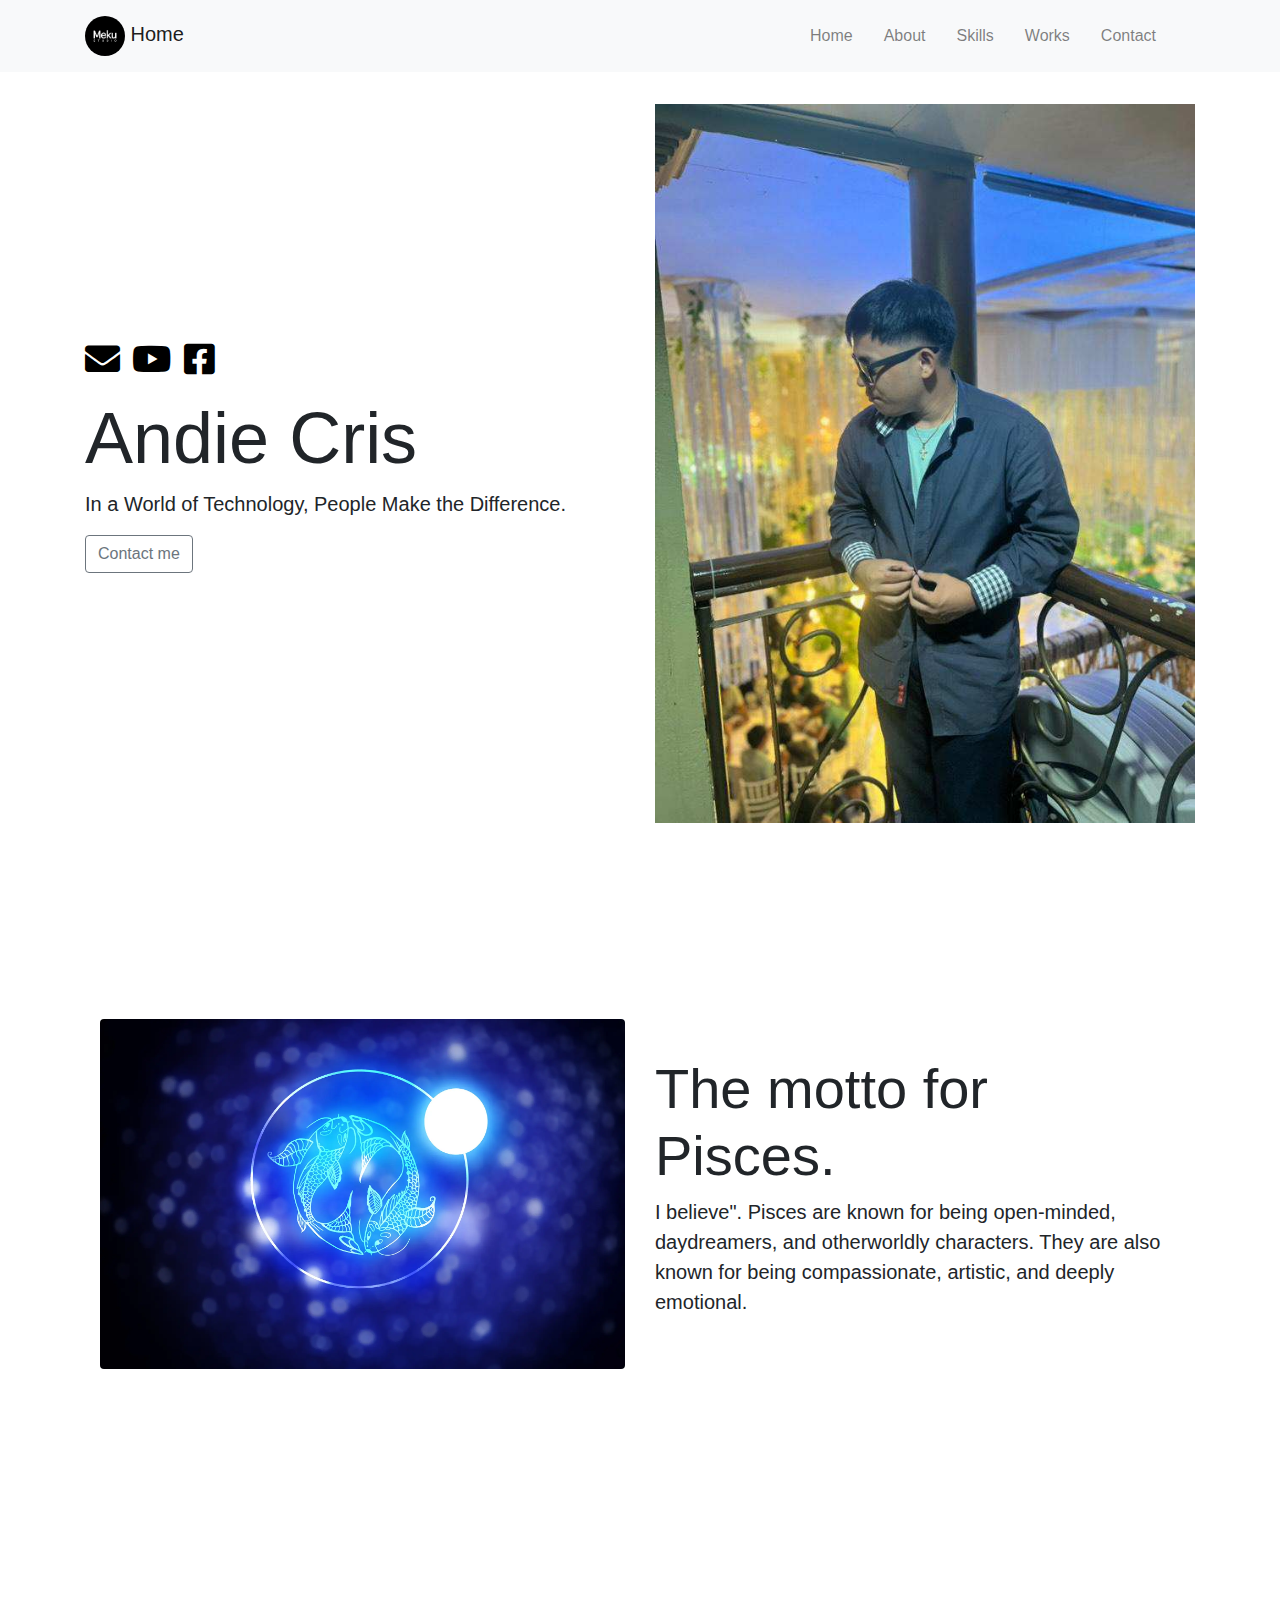
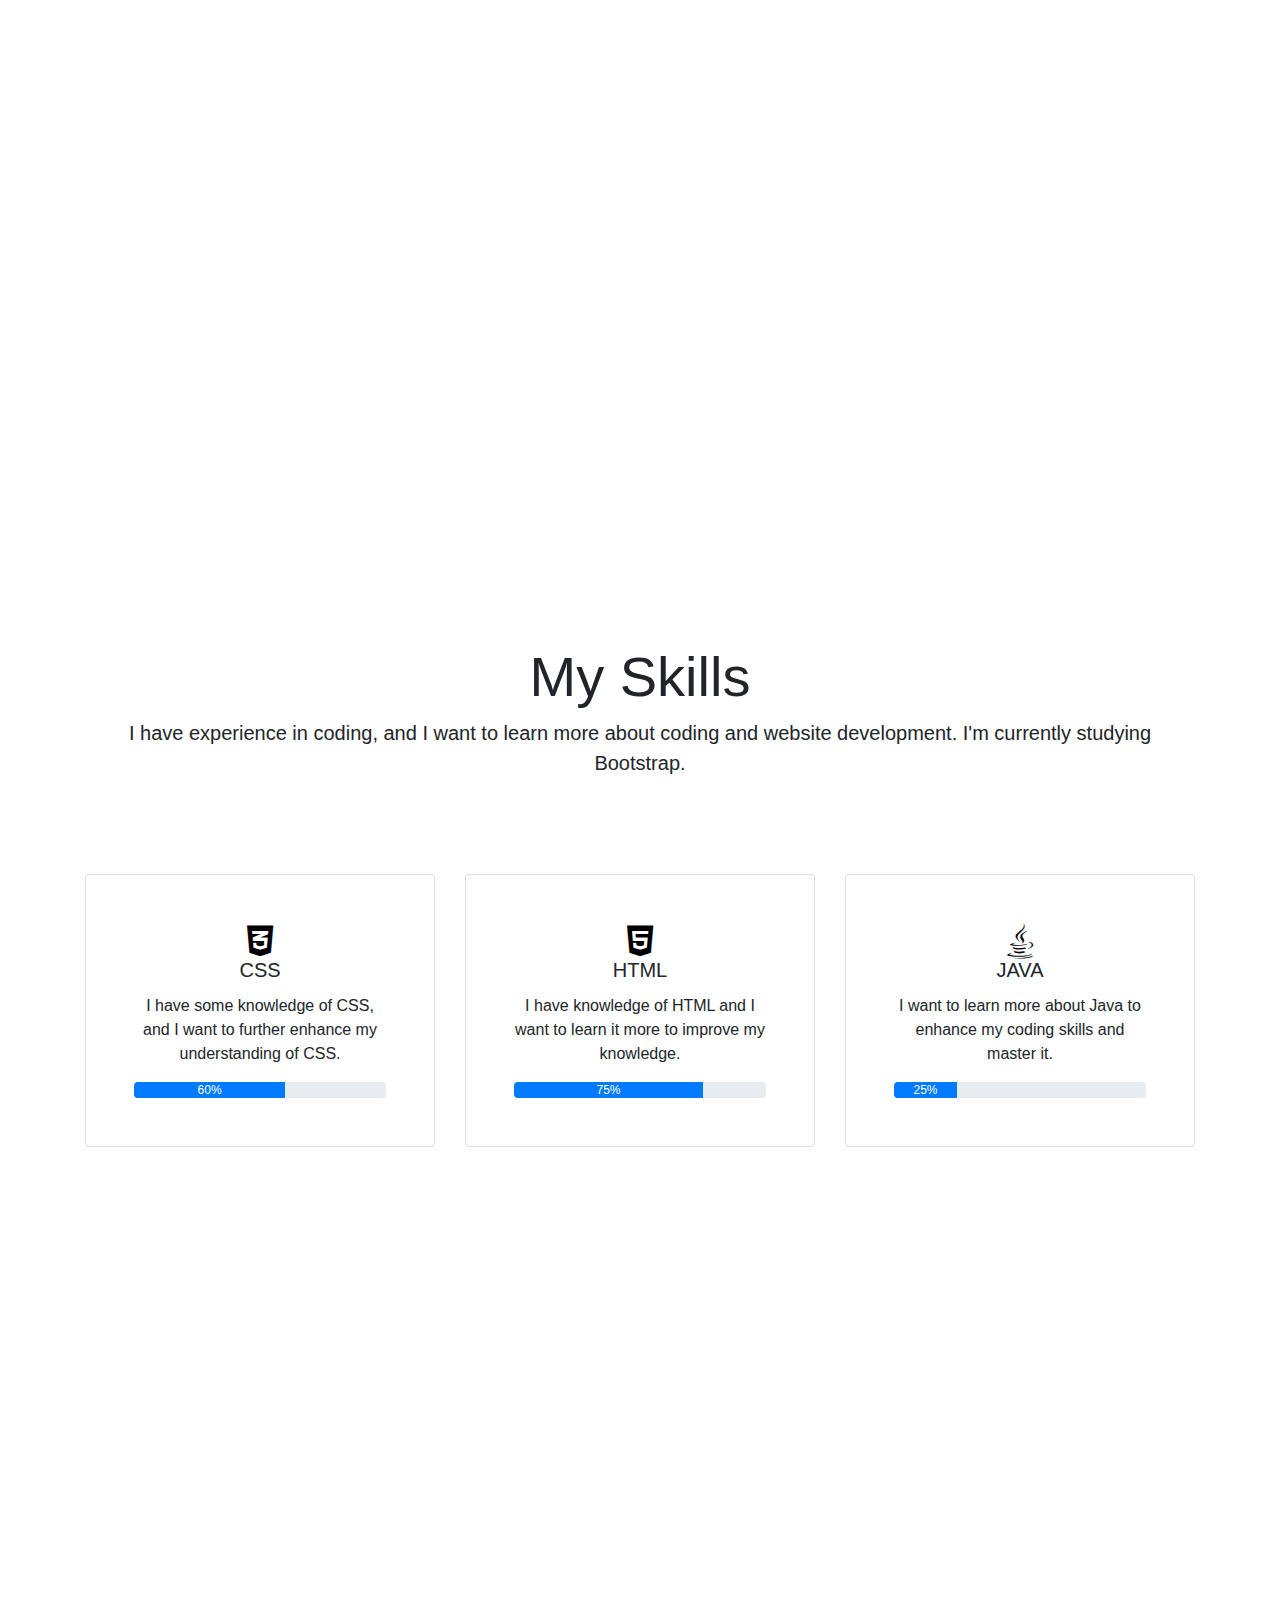
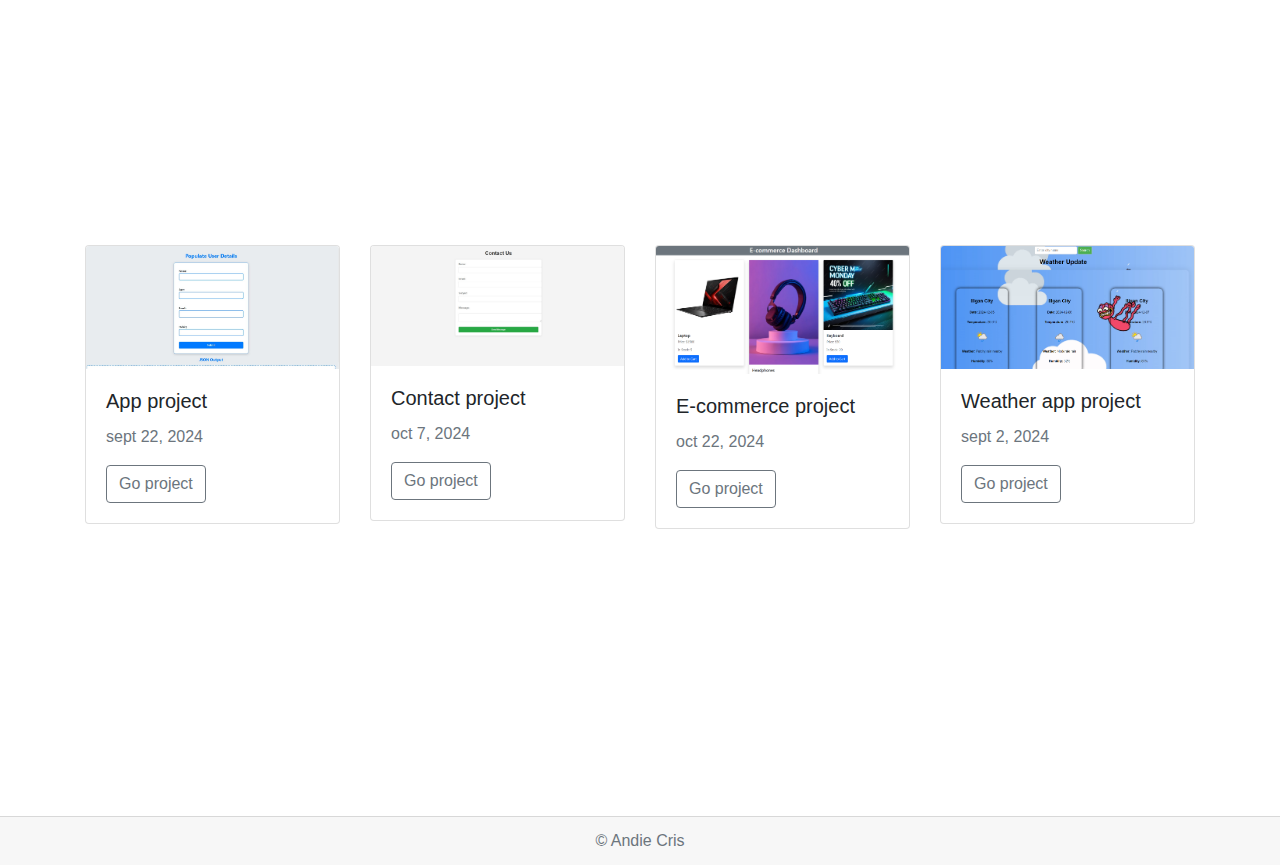
==== commit 7268c1a2: "update" ====
--- a/index.html
+++ b/index.html
@@ -140,7 +140,7 @@
 
     <style>
       #skills {
-        height: 110vh;
+        height: 150vh;
         display: flex;
         flex-direction: column;
         justify-content: center;
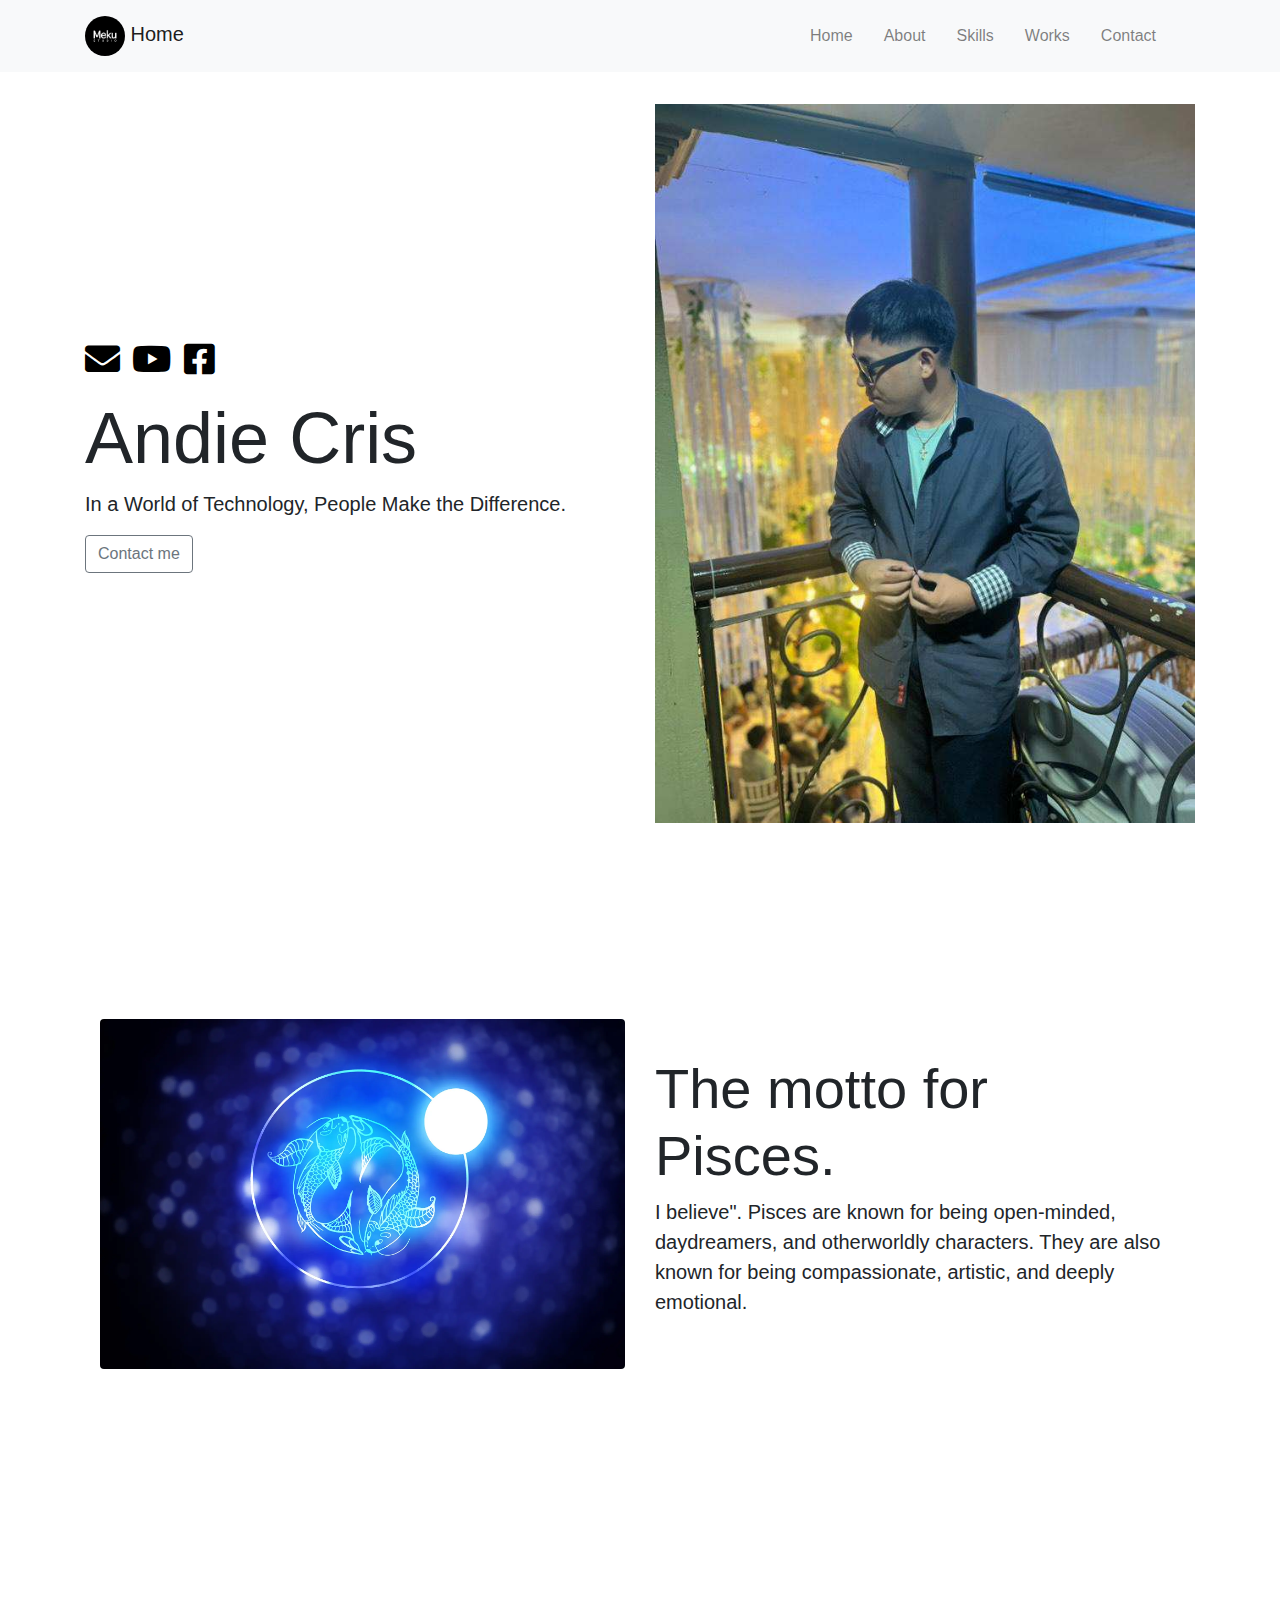
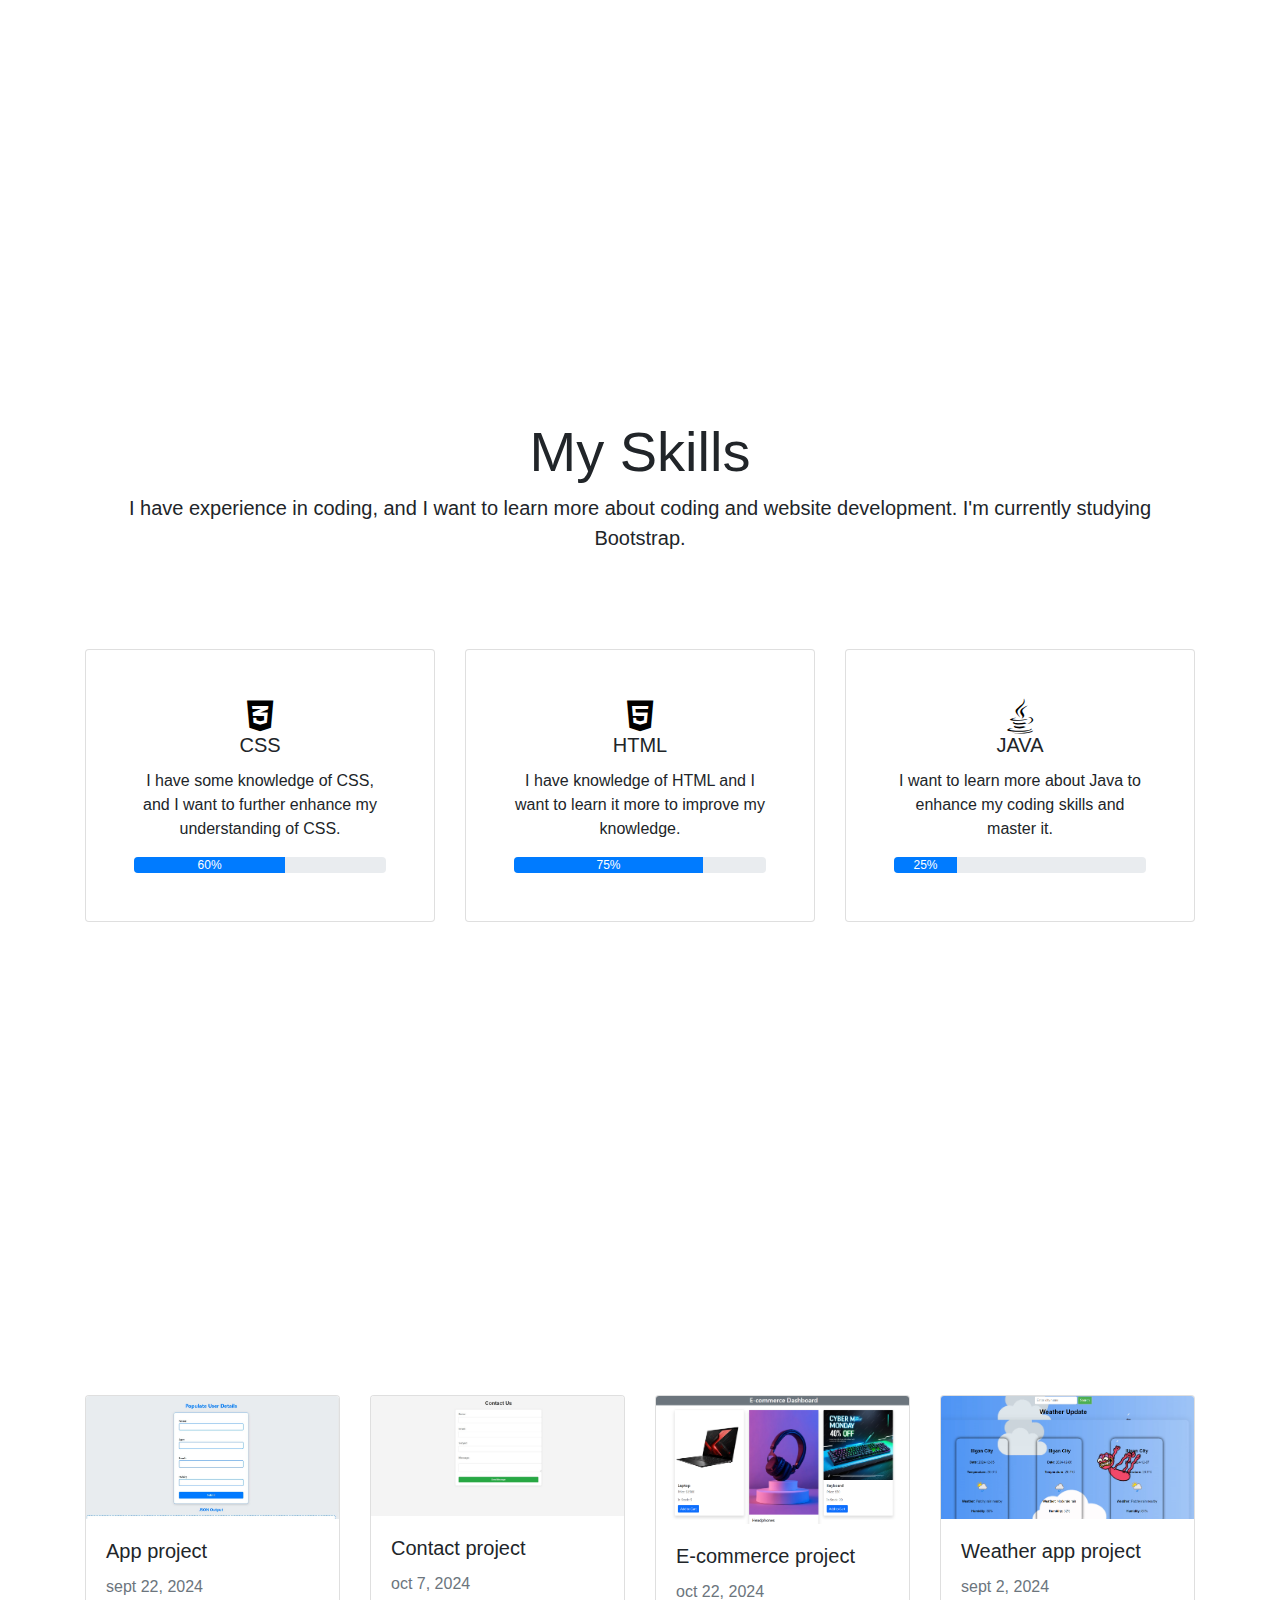
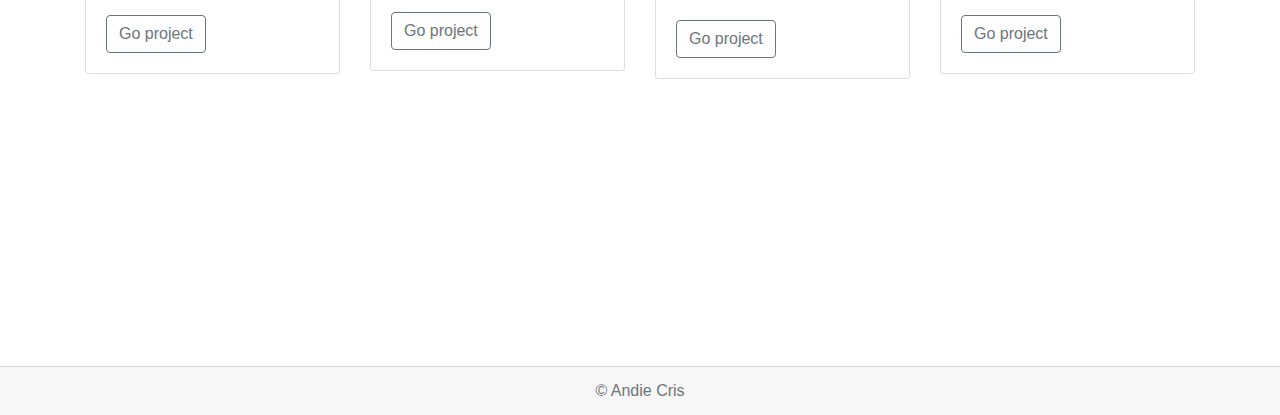
==== commit 989e5e9d: "update" ====
--- a/index.html
+++ b/index.html
@@ -140,7 +140,7 @@
 
     <style>
       #skills {
-        height: 150vh;
+        height: 100vh;
         display: flex;
         flex-direction: column;
         justify-content: center;
